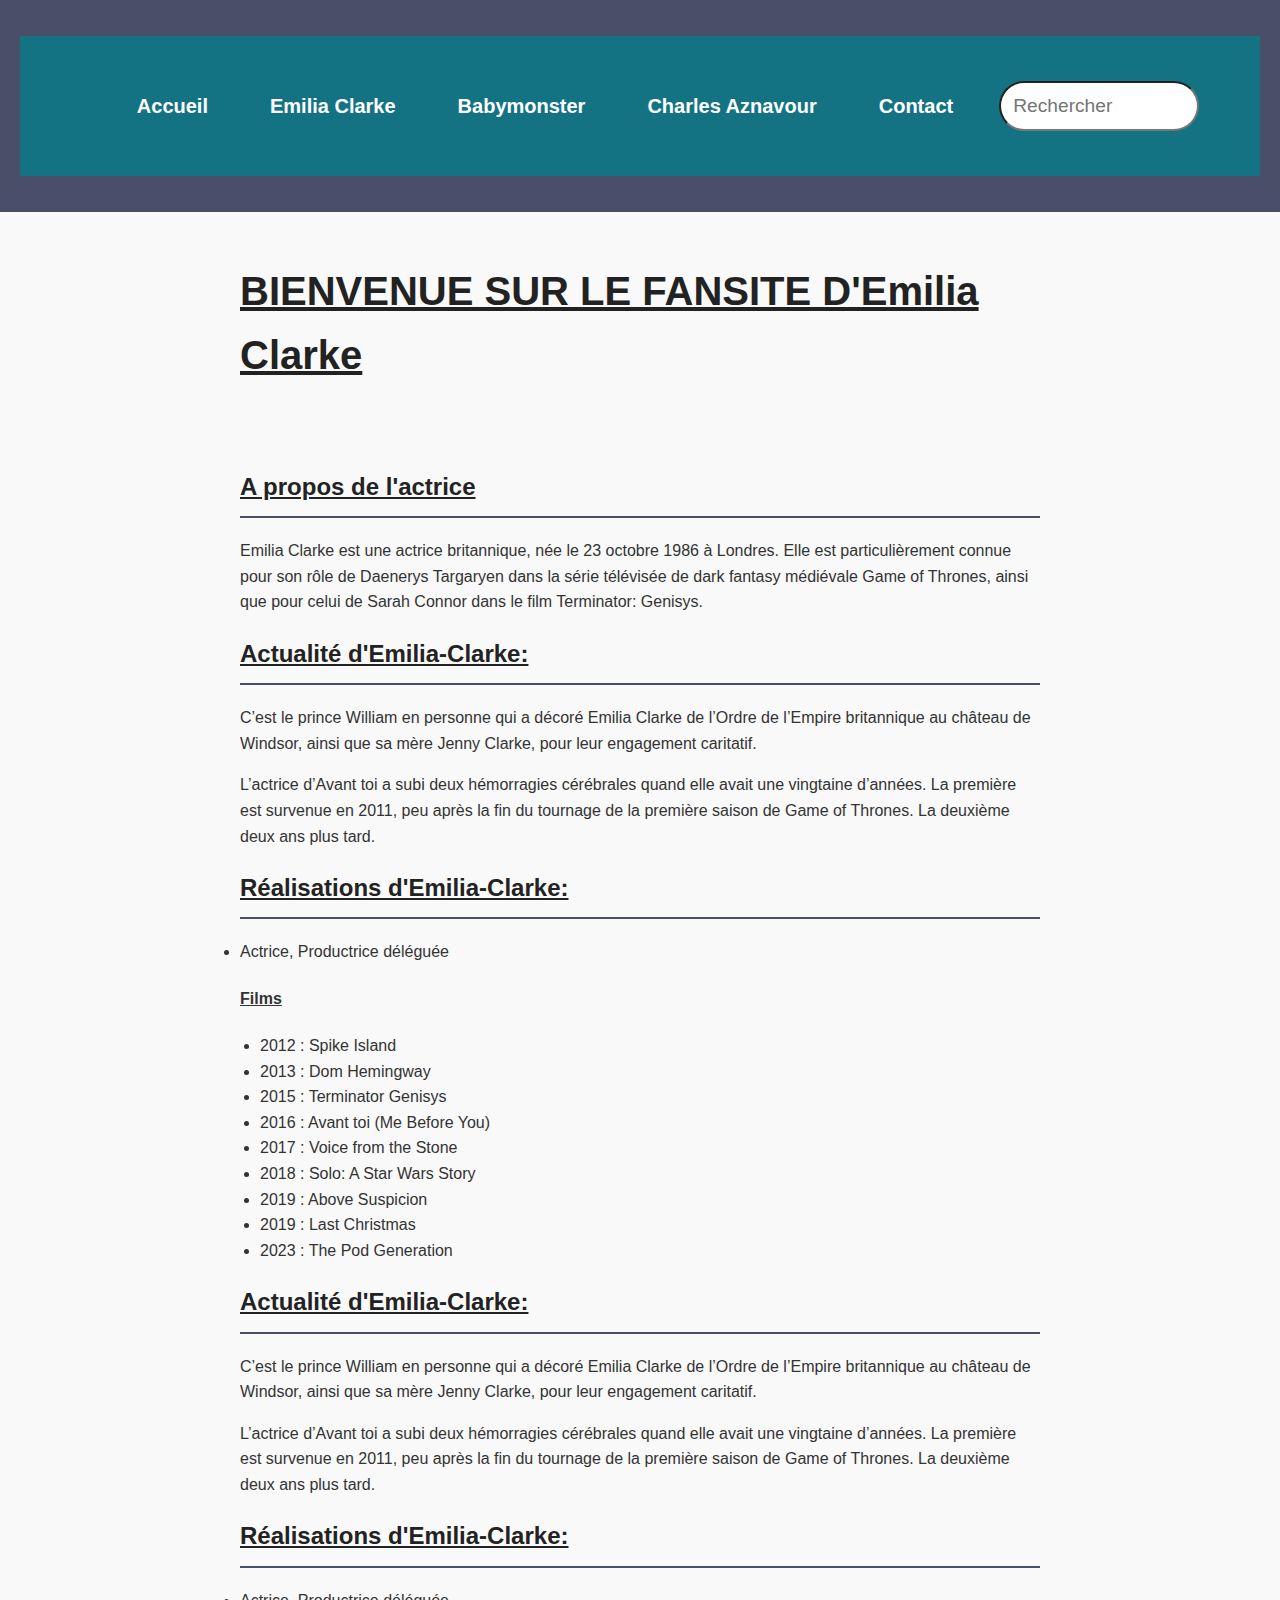
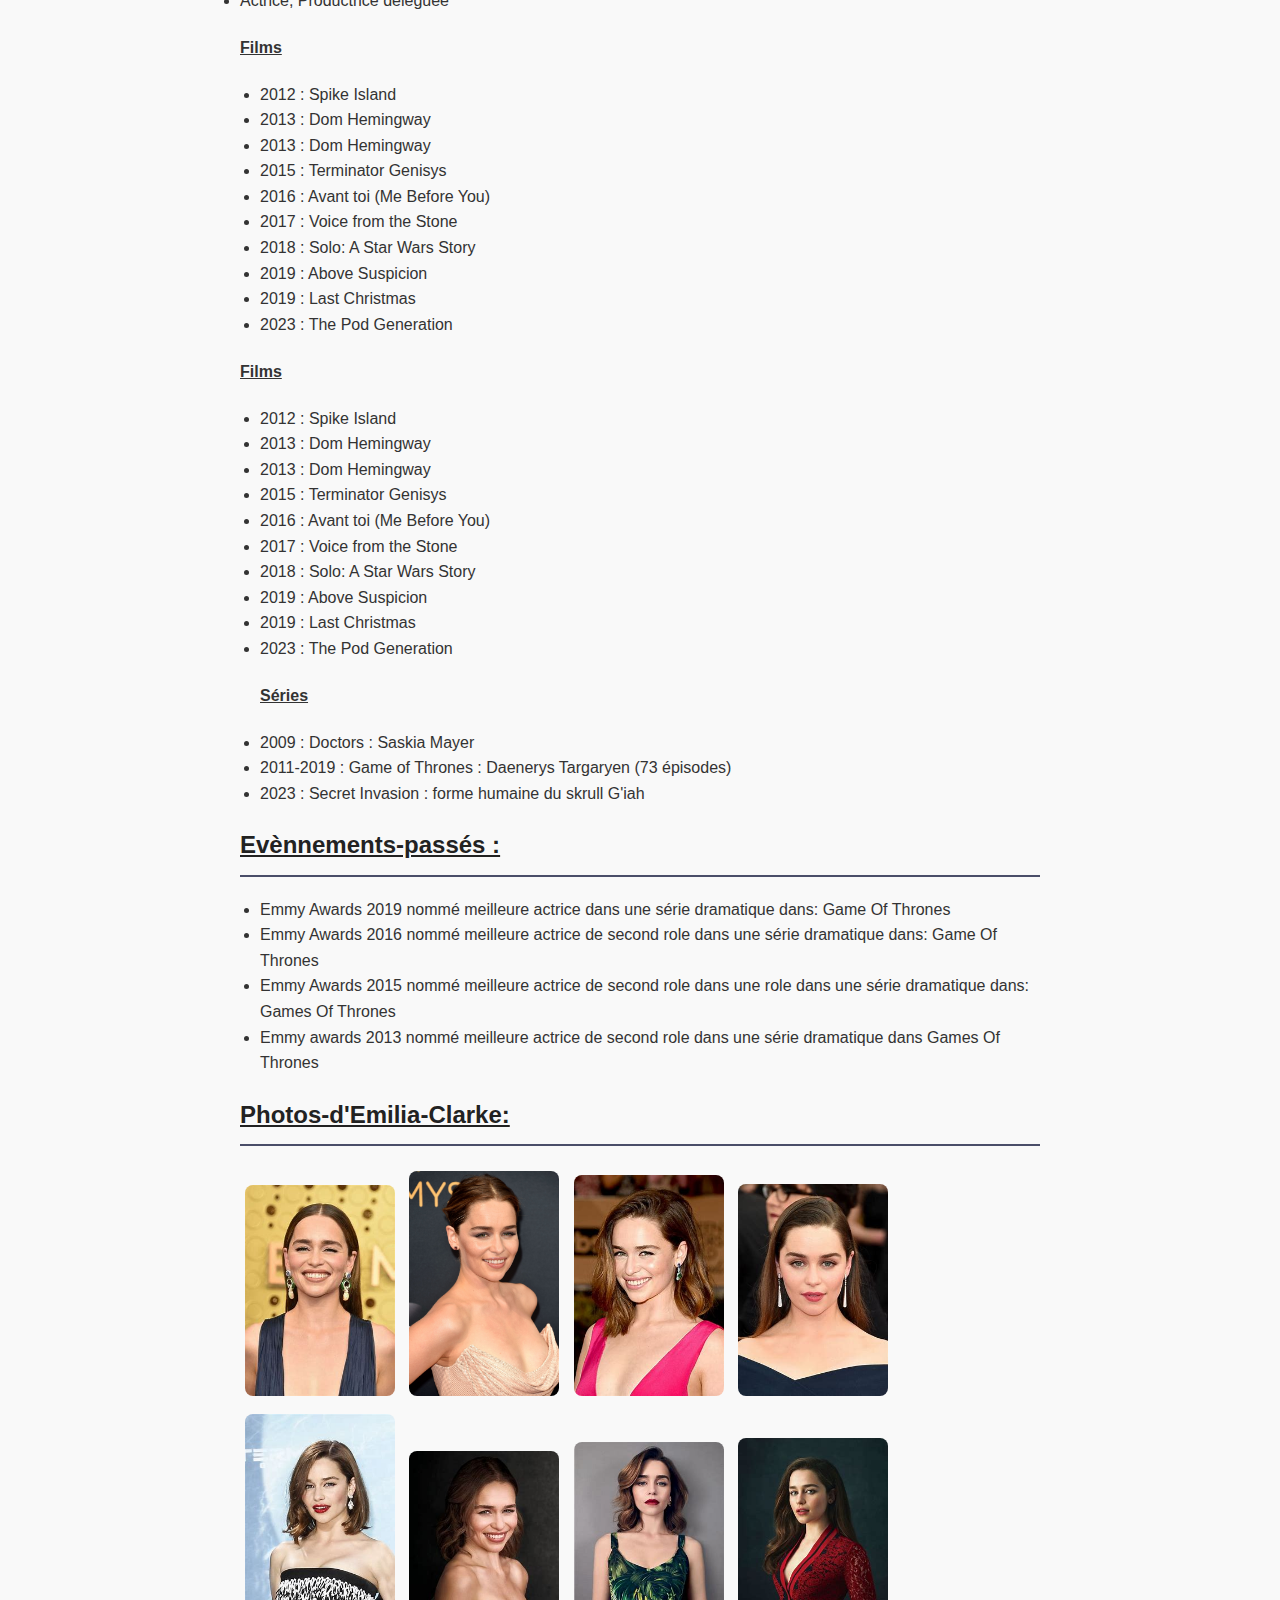
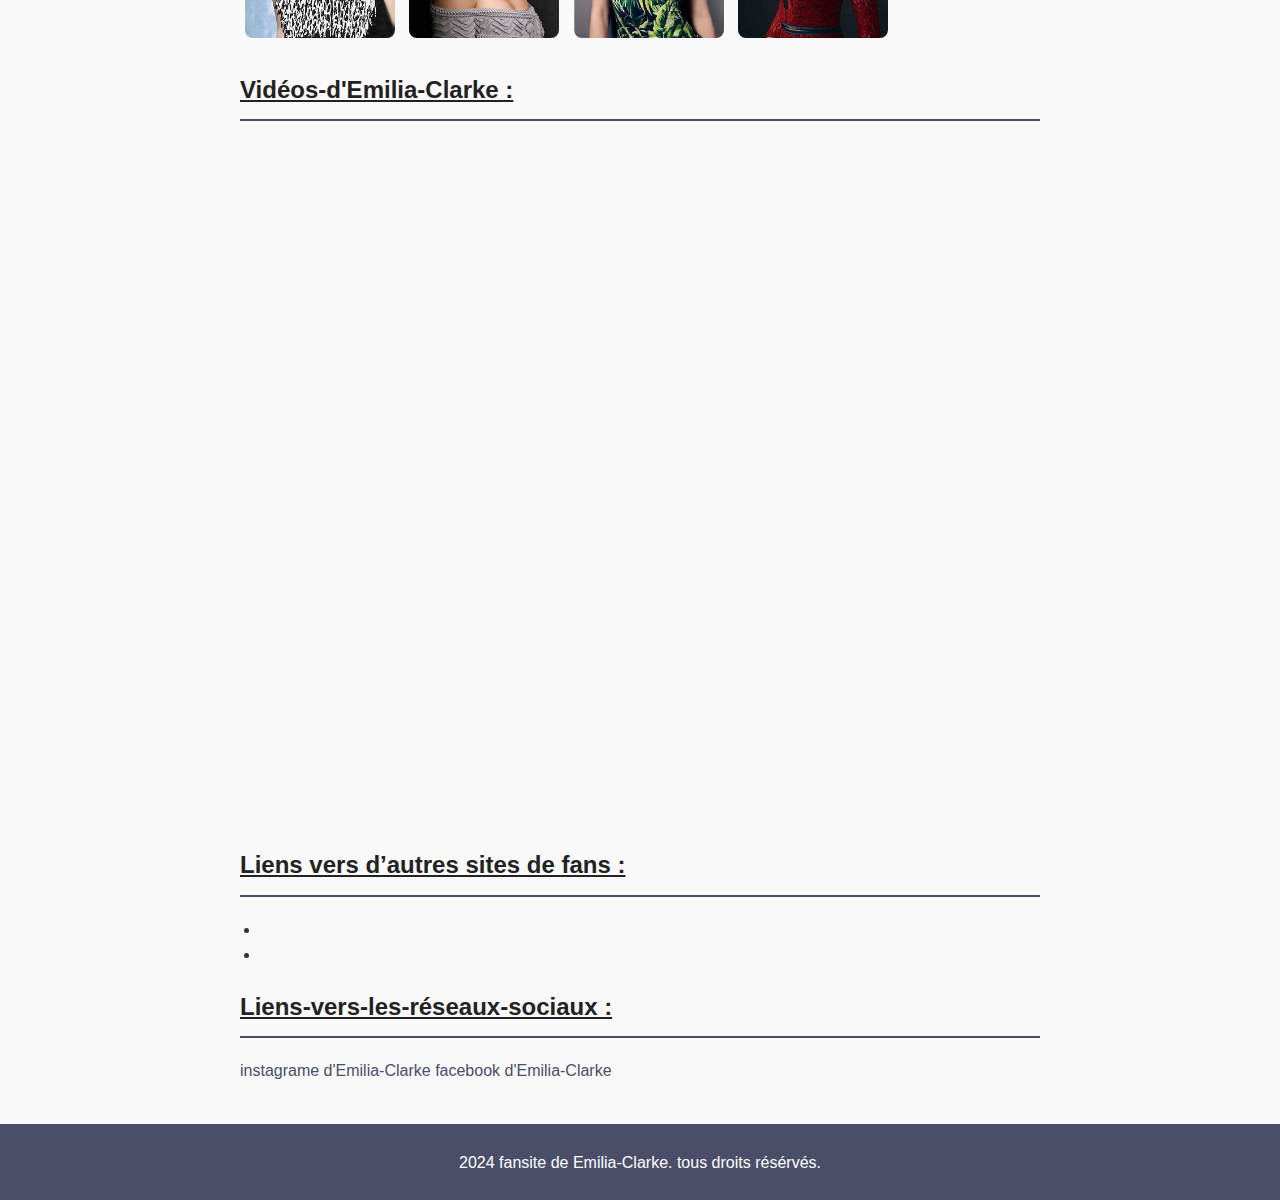
==== fansit2.html @ 1404f8d2 "envoi fichier" ====
<!DOCTYPE html>
<html lang="fr" >
<head>
    <meta charset="UTF-8">
    <meta name= " viewport" content=" width=device-width, initial-scale=1.0">
    <link rel="stylesheet" href="fansit2.css">
    <link rel="stylesheet" href="./fansit2.css">
  <title>célèbritées</title>
</head>
<body>
  <header>
  
      <!-- Menu de navigation du site -->
      <nav class="navbar">
        <div class="nav-links">
          <ul>
            <li>
              <a href="./index.html"><strong>Accueil</strong></a>
            </li>
            <li>
              <a href="./fansit2.html"><strong>Emilia Clarke</strong></a>
            </li>
            <li>
              <a href="./fansite3.html"><strong>Babymonster</strong></a>
            </li>
            <li>
              <a href="./fansite1.html"><strong>Charles Aznavour</strong></a>
            </li>
            <li>
              <a href="./contact.html"><strong>Contact</strong></a>
            </li>
            <li><input type="search" placeholder="Rechercher" /></li>
          </ul>
        </div>
        <img
          src="./img_fansite3/menubuger/menu-btn.png"
          alt="menu-hamburger"
          class="menu-hamburger"
        />
      </nav>
    </header>
  <main>
    <h1><Strong><u>BIENVENUE SUR LE FANSITE D'Emilia Clarke</u></Strong></h1><BR><BR>
    <h2><strong><u>A propos de l'actrice</u></strong></h2>
    <p>Emilia Clarke est une actrice britannique, née le 23 octobre 1986 à Londres. 
        Elle est particulièrement connue pour son rôle de Daenerys Targaryen dans la série télévisée de dark fantasy médiévale Game of Thrones, 
        ainsi que pour celui de Sarah Connor dans le film Terminator: Genisys.
    </p>
 
    
    <h2><strong><u>Actualité d'Emilia-Clarke:</u></strong></h2>
      <p> C’est le prince William en personne qui a décoré Emilia Clarke de l’Ordre de l’Empire britannique au château de Windsor, 
        ainsi que sa mère Jenny Clarke, pour leur engagement caritatif.           
     </P>
      
     <p> L’actrice d’Avant toi a subi deux hémorragies cérébrales quand elle avait une vingtaine d’années. 
        La première est survenue en 2011, peu après la fin du tournage de la première saison de Game of Thrones. 
        La deuxième deux ans plus tard.                
      </p>
       
      <h2><strong><u>Réalisations d'Emilia-Clarke:</u></strong></h2>
       
      <section class="succés">
    
         <li> Actrice, Productrice déléguée</li>
          
    
            <article class="histoire">
              
                <div class="longsmetrages">
                   <h4><u>Films</u></h4>
                   <ul>
                    <li>2012 : Spike Island  </li>
                    <li>2013 : Dom Hemingway </li>
                    <li>2015 : Terminator Genisys </li>
                    <li>2016 : Avant toi (Me Before You)</li>
                    <li>2017 : Voice from the Stone</li>
                    <li>2018 : Solo: A Star Wars Story</li>
                    <li>2019 : Above Suspicion</li>
                    <li>2019 : Last Christmas</li>
                    <li>2023 : The Pod Generation </li>
                    <var><var></var></var>
                   </ul>
                </div> 

      <h2>
        <strong><u>Actualité d'Emilia-Clarke:</u></strong>
      </h2>
      <p>
        C’est le prince William en personne qui a décoré Emilia Clarke de
        l’Ordre de l’Empire britannique au château de Windsor, ainsi que sa mère
        Jenny Clarke, pour leur engagement caritatif.
      </p>

      <p>
        L’actrice d’Avant toi a subi deux hémorragies cérébrales quand elle
        avait une vingtaine d’années. La première est survenue en 2011, peu
        après la fin du tournage de la première saison de Game of Thrones. La
        deuxième deux ans plus tard.
      </p>

      <h2>
        <strong><u>Réalisations d'Emilia-Clarke:</u></strong>
      </h2>

      <section class="succés">
    
         <li> Actrice, Productrice déléguée</li>
          
    
            <article class="histoire">
              
                <div class="longsmetrages">
                   <h4><u>Films</u></h4>
                   <ul>
                    <li>2012 : Spike Island  </li>
                    <li>2013 : Dom Hemingway </li>
                    <li>2013 : Dom Hemingway </li>
                    <li>2015 : Terminator Genisys </li>
                    <li>2016 : Avant toi (Me Before You)</li>
                    <li>2017 : Voice from the Stone</li>
                    <li>2018 : Solo: A Star Wars Story</li>
                    <li>2019 : Above Suspicion</li>
                    <li>2019 : Last Christmas</li>
                    <li>2023 : The Pod Generation </li>
                    <var><var></var></var>
                   </ul>
                </div> 

        <article class="histoire">
          <div class="longsmetrages">
            <h4><u>Films</u></h4>
            <ul>
              <li>2012 : Spike Island</li>
              <li>
                2013 : Dom Hemingway
                <a
                  src="https://www.musicme.com/Charles-Aznavour/titres/La-Boheme-t6650129.html"
                ></a>
              </li>

              <li>2013 : Dom Hemingway</li>
              <li>2015 : Terminator Genisys</li>
              <li>2016 : Avant toi (Me Before You)</li>
              <li>2017 : Voice from the Stone</li>
              <li>2018 : Solo: A Star Wars Story</li>
              <li>2019 : Above Suspicion</li>
              <li>2019 : Last Christmas</li>
              <li>2023 : The Pod Generation</li>
              <var><var></var></var>
            </ul>
          </div>

          <div class="séries">
            <ul>
              <h4><u>Séries</u></h4>
              <li>2009 : Doctors : Saskia Mayer</li>
              <li>
                2011-2019 : Game of Thrones : Daenerys Targaryen (73 épisodes)
              </li>
              <li>2023 : Secret Invasion : forme humaine du skrull G'iah</li>
            </ul>
          </div>
        </article>
      </section>
      <h2>
        <strong><u>Evènnements-passés :</u></strong>
      </h2>
      <ul>
        <li>
          Emmy Awards 2019 nommé meilleure actrice dans une série dramatique
          dans: Game Of Thrones
        </li>
        <li>
          Emmy Awards 2016 nommé meilleure actrice de second role dans une série
          dramatique dans: Game Of Thrones
        </li>
        <li>
          Emmy Awards 2015 nommé meilleure actrice de second role dans une role
          dans une série dramatique dans: Games Of Thrones
        </li>
        <li>
          Emmy awards 2013 nommé meilleure actrice de second role dans une série
          dramatique dans Games Of Thrones
        </li>
      </ul>

      <section class="media">
        <h2>
          <strong><u>Photos-d'Emilia-Clarke:</u></strong>
        </h2>
        <article class="Photos">
          <img src="images/EC-1.jpeg" alt="photo-d'emilia-clarke" />
          <img src="images/EC-2.jpg" alt="photo-d'emilia-clarke" />
          <img src="images/EC-3.jpeg" alt="photo-d'emilia-clarke" />
          <img src="images/EC-4.jpeg" alt="photo-d'emilia-clarke" />
          <img src="images/EC-5.jpeg" alt="photo-d'emilia-clarke" />
          <img src="images/EC-6.jpeg" alt="photo-d'emilia-clarke" />
          <img src="images/EC-8.jpeg" alt="photo-d'emilia-clarke" />
          <img src="images/EC-7.jpeg" alt="photo-d'emilia-clarke" />
        </article>
        <h2>
          <strong><u>Vidéos-d'Emilia-Clarke :</u></strong>
        </h2>
        <iframe
          width="560"
          height="315"
          src="https://www.youtube.com/embed/qtqjI35dV9k?si=ORjMt_bI5Kq-3K2m"
          title="YouTube video player"
          frameborder="0"
          allow="accelerometer; autoplay; clipboard-write; encrypted-media; gyroscope; picture-in-picture; web-share"
          referrerpolicy="strict-origin-when-cross-origin"
          allowfullscreen
        ></iframe>

        <iframe
          width="560"
          height="315"
          src="https://www.youtube.com/embed/8HPnrwjL_vA?si=6c6RQtwo97tIX1F7"
          title="YouTube video player"
          frameborder="0"
          allow="accelerometer; autoplay; clipboard-write; encrypted-media; gyroscope; picture-in-picture; web-share"
          referrerpolicy="strict-origin-when-cross-origin"
          allowfullscreen
        ></iframe>
      </section>
      <section class="liens-sites">
        <h2>
          <strong><u>Liens vers d’autres sites de fans :</u></strong>
        </h2>
        <ul>
          <li><a href="https://emilia-clarke.com/gallery/"> </a></li>
          <li><a href="https://emilia-clarke.org/photos/"> </a></li>
        </ul>
      </section>
      <h2>
        <strong><u>Liens-vers-les-réseaux-sociaux :</u></strong>
      </h2>
      <section class="réseaux">
        <a href="https://www.instagram.com/emilia_clarke/"
          >instagrame d'Emilia-Clarke</a
        >
        <a href="https://www.facebook.com/emiliaclarke/"
          >facebook d'Emilia-Clarke</a
        >
      </section>
    </main>
    <footer>
      <p>2024 fansite de Emilia-Clarke. tous droits résérvés.</p>
    </footer>
    <script>
      const menuHamburger = document.querySelector(".menu-hamburger");
      const navLinks = document.querySelector(".nav-links");

      menuHamburger.addEventListener("click", () => {
        navLinks.classList.toggle("mobile-menu");
      });
    </script>
</body>

</html>
---- fansit2.css ----
/* Style global */
body {
  font-family: Arial, sans-serif;
  background-color: #f9f9f9;
  color: #333;
  line-height: 1.6;
  /* Style global */

  font-family: Arial, sans-serif;
  background-color: #f9f9f9;
  color: #333;
  line-height: 1.6;
  margin: 0;
  padding: 0;
}
/* ************Menuburger et Navbar******************* */

/* En-tête */
header {
  background: #4a4e69;
  color: white;
  padding: 1rem 0;
  text-align: center;
}
.navbar {
  margin: 20px;
  background-color: #0f7686eb;
  padding: 10px 0;
}
.nav-links a {
  color: black;
}
.navbar .menu-hamburger {
  display: flex;
  position: absolute;
  top: 35px;
  right: 35px;
  width: 35px;
  display: none;
}
.nav-links a {
  color: black;
}

.navbar ul {
  display: flex;
  justify-content: center;
  align-items: center;
  font-size: 20px;
  list-style-type: none;
}
.navbar li {
  margin: 15px 15px; /*espace les li*/
}
.navbar a {
  color: white;
  font-weight: bold; /*en gras*/
  padding: 8px 16px;
}

input[type="search"] {
  width: 200px; /*ajuste de la largeur à l'input*/
  padding: 12px; /*Ajuste la hauteur*/
  font-size: 1.2rem; /*augmente la taille du texte*/
  border-radius: 30px; /*arrondit les bordures de l'input*/
  outline: none; /*enllève le contour bleu par défaut*/
}

/* Styles pour le champ de recherche */
.menu input[type="search"] {
  padding: 5px;
  border-radius: 5px;
  border: none; /* Suppression de la bordure */
}
/* Contenu principal */
main {
  padding: 20px;
  max-width: 800px;
  margin: auto;
}

h1,
h2 {
  color: #222;
}

h1 {
  font-size: 2.5em;
  margin-bottom: 10px;
}

h2 {
  border-bottom: 2px solid #4a4e69;
  padding-bottom: 10px;
}

/* Paragraphes */
p {
  margin-bottom: 15px;
}

/* Sections */
.succés {
  margin-bottom: 20px;
}

.succés ul {
  list-style-type: disc;
  padding-left: 20px;
}

.media {
  margin-top: 20px;
}

.media img {
  width: 100%;
  max-width: 150px;
  margin: 5px;
  border-radius: 8px;
}

.media iframe {
  margin: 10px;
  border: none;
}

/* Liens */
a {
  color: #4a4e69;
  text-decoration: none;
}

a:hover {
  text-decoration: underline;
}

/* Pied de page */
footer {
  text-align: center;
  background: #4a4e69;
  color: white;
  padding: 10px 0;
}

/* ***************MEDIA QUERIES********************** */
@media screen and (max-width: 768px) {
  .navbar {
    padding: 0;
    
  }
  .navbar .menu-hamburger {
    display: block;
  }
  .nav-links {
    /* display: none; cacher le menu par défaut */
    display: flex;
    justify-content: center;
    align-items: center;
    position: absolute;
    top: 0;
    left: 0;
    background-color: rgba(255, 255, 255, 0.20);
    backdrop-filter: blur(7px);
    width: 100%;
    height: 100vh;
    margin-left: -100%;
    transition: all 0.5s ease;



  }
  .nav-links a {
    color: black;
  }
  
  .navbar .menu-hamburger {
    display: block;
  }
  .mobile-menu {
    margin-left: 0;
  }
 
  .nav-links ul {
    flex-direction: column;
    justify-content: center;
    align-items: center;
  }
  .nav-links ul li {
    margin: 25px 0;
    font-size: 1.2rem;
  }
}
---- fansit2.css ----
/* Style global */
body {
  font-family: Arial, sans-serif;
  background-color: #f9f9f9;
  color: #333;
  line-height: 1.6;
  /* Style global */

  font-family: Arial, sans-serif;
  background-color: #f9f9f9;
  color: #333;
  line-height: 1.6;
  margin: 0;
  padding: 0;
}
/* ************Menuburger et Navbar******************* */

/* En-tête */
header {
  background: #4a4e69;
  color: white;
  padding: 1rem 0;
  text-align: center;
}
.navbar {
  margin: 20px;
  background-color: #0f7686eb;
  padding: 10px 0;
}
.nav-links a {
  color: black;
}
.navbar .menu-hamburger {
  display: flex;
  position: absolute;
  top: 35px;
  right: 35px;
  width: 35px;
  display: none;
}
.nav-links a {
  color: black;
}

.navbar ul {
  display: flex;
  justify-content: center;
  align-items: center;
  font-size: 20px;
  list-style-type: none;
}
.navbar li {
  margin: 15px 15px; /*espace les li*/
}
.navbar a {
  color: white;
  font-weight: bold; /*en gras*/
  padding: 8px 16px;
}

input[type="search"] {
  width: 200px; /*ajuste de la largeur à l'input*/
  padding: 12px; /*Ajuste la hauteur*/
  font-size: 1.2rem; /*augmente la taille du texte*/
  border-radius: 30px; /*arrondit les bordures de l'input*/
  outline: none; /*enllève le contour bleu par défaut*/
}

/* Styles pour le champ de recherche */
.menu input[type="search"] {
  padding: 5px;
  border-radius: 5px;
  border: none; /* Suppression de la bordure */
}
/* Contenu principal */
main {
  padding: 20px;
  max-width: 800px;
  margin: auto;
}

h1,
h2 {
  color: #222;
}

h1 {
  font-size: 2.5em;
  margin-bottom: 10px;
}

h2 {
  border-bottom: 2px solid #4a4e69;
  padding-bottom: 10px;
}

/* Paragraphes */
p {
  margin-bottom: 15px;
}

/* Sections */
.succés {
  margin-bottom: 20px;
}

.succés ul {
  list-style-type: disc;
  padding-left: 20px;
}

.media {
  margin-top: 20px;
}

.media img {
  width: 100%;
  max-width: 150px;
  margin: 5px;
  border-radius: 8px;
}

.media iframe {
  margin: 10px;
  border: none;
}

/* Liens */
a {
  color: #4a4e69;
  text-decoration: none;
}

a:hover {
  text-decoration: underline;
}

/* Pied de page */
footer {
  text-align: center;
  background: #4a4e69;
  color: white;
  padding: 10px 0;
}

/* ***************MEDIA QUERIES********************** */
@media screen and (max-width: 768px) {
  .navbar {
    padding: 0;
    
  }
  .navbar .menu-hamburger {
    display: block;
  }
  .nav-links {
    /* display: none; cacher le menu par défaut */
    display: flex;
    justify-content: center;
    align-items: center;
    position: absolute;
    top: 0;
    left: 0;
    background-color: rgba(255, 255, 255, 0.20);
    backdrop-filter: blur(7px);
    width: 100%;
    height: 100vh;
    margin-left: -100%;
    transition: all 0.5s ease;



  }
  .nav-links a {
    color: black;
  }
  
  .navbar .menu-hamburger {
    display: block;
  }
  .mobile-menu {
    margin-left: 0;
  }
 
  .nav-links ul {
    flex-direction: column;
    justify-content: center;
    align-items: center;
  }
  .nav-links ul li {
    margin: 25px 0;
    font-size: 1.2rem;
  }
}
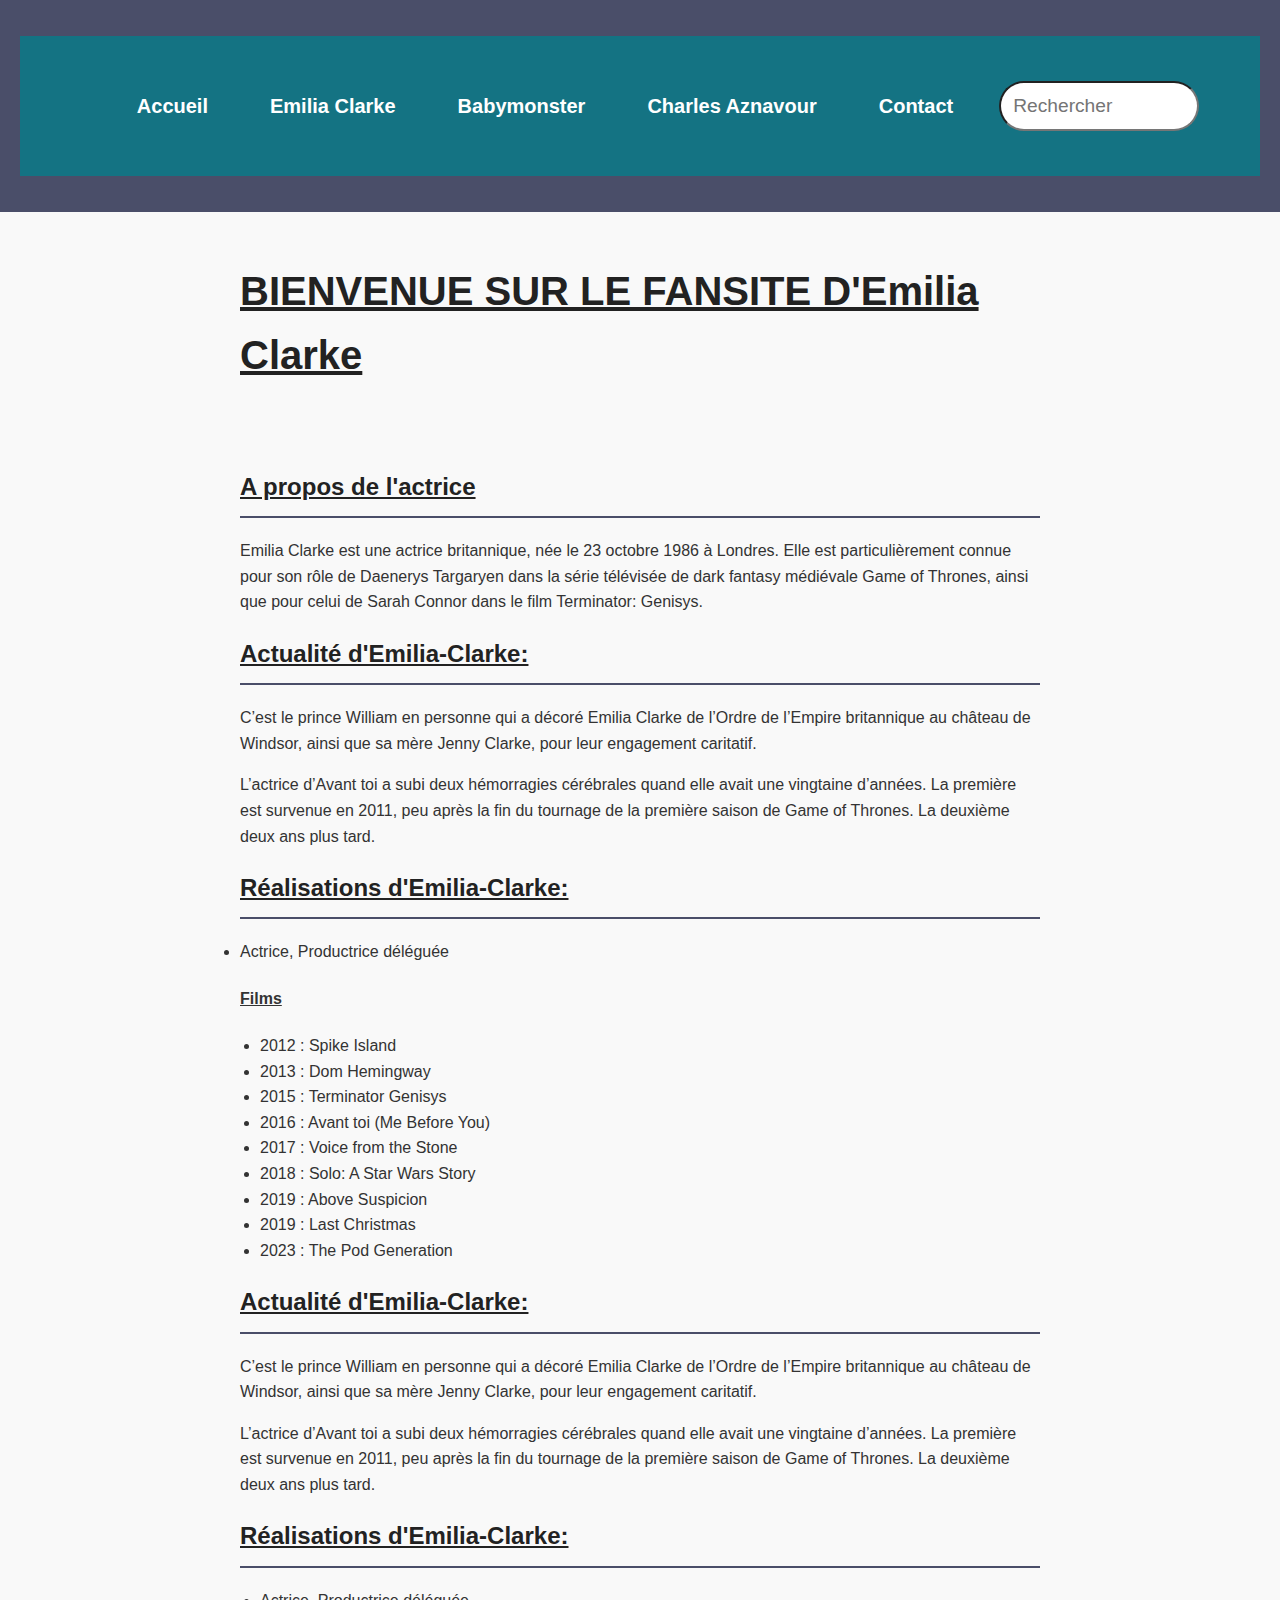
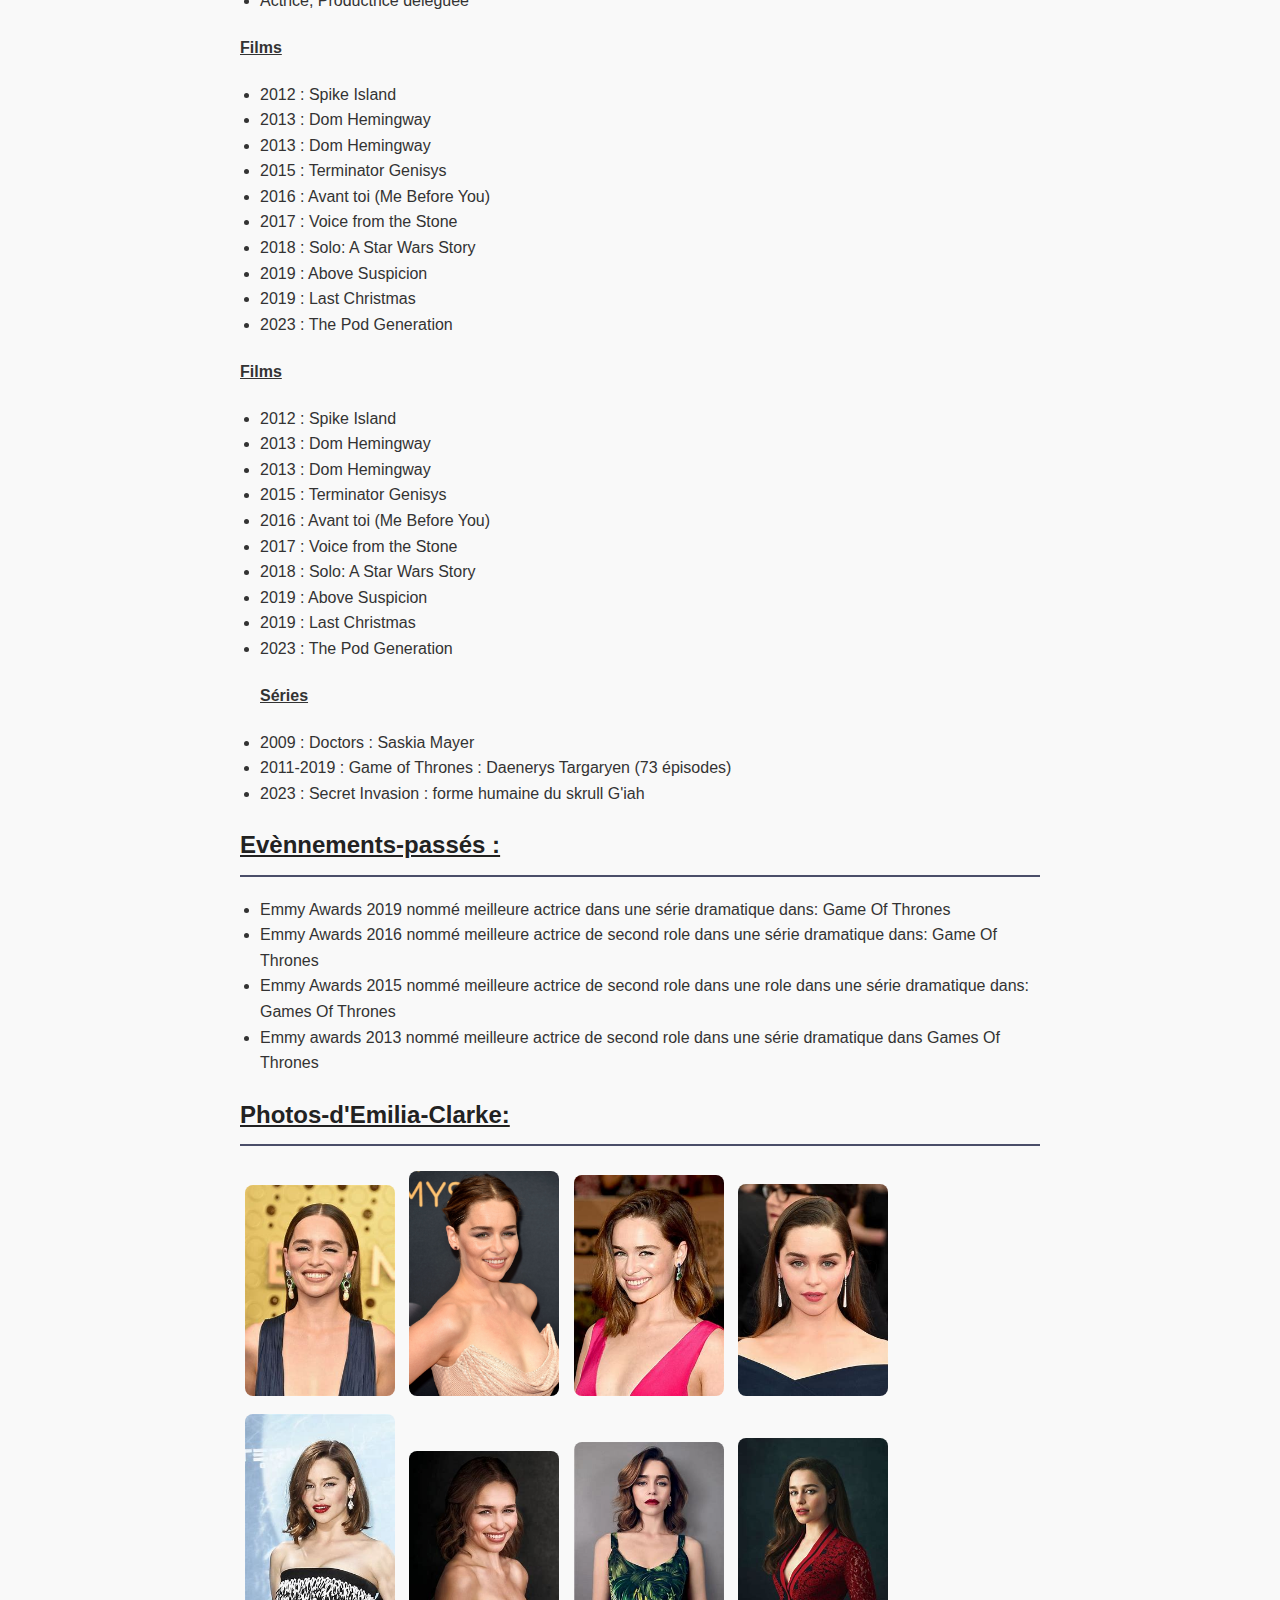
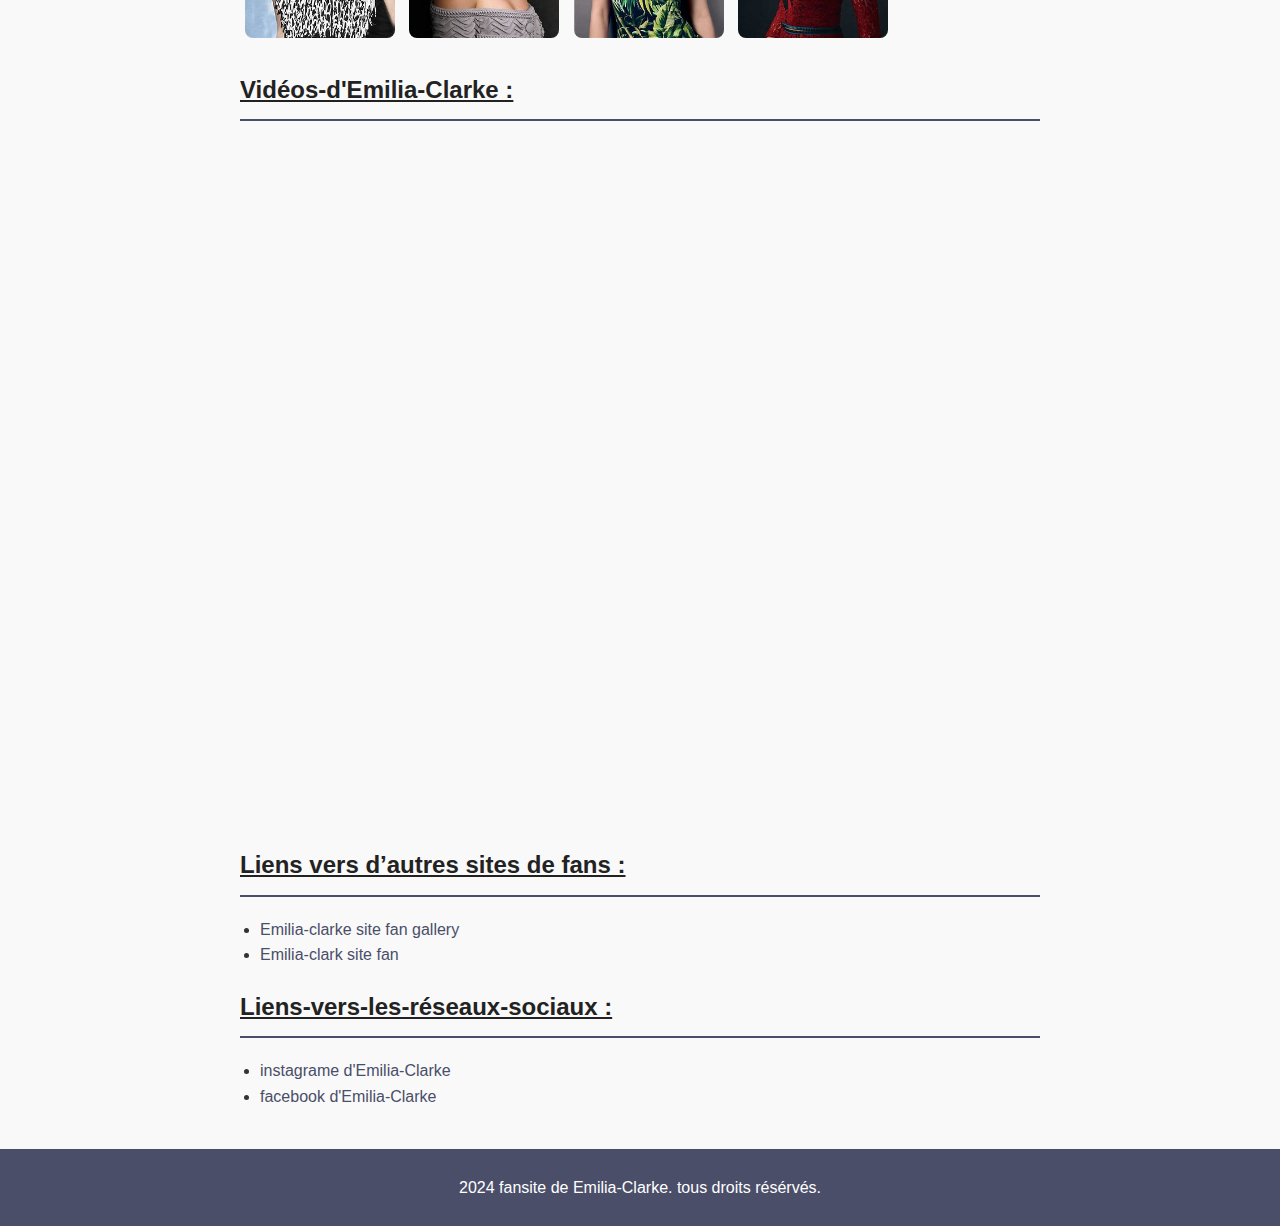
==== commit e64f8184: "modife2" ====
--- a/fansit2.html
+++ b/fansit2.html
@@ -105,9 +105,9 @@
       </h2>
 
       <section class="succés">
-    
+        <ul>
          <li> Actrice, Productrice déléguée</li>
-          
+        </ul>  
     
             <article class="histoire">
               
@@ -230,20 +230,22 @@
           <strong><u>Liens vers d’autres sites de fans :</u></strong>
         </h2>
         <ul>
-          <li><a href="https://emilia-clarke.com/gallery/"> </a></li>
-          <li><a href="https://emilia-clarke.org/photos/"> </a></li>
+          <li><a title="sitefan" href="https://emilia-clarke.com/gallery/index.php000">Emilia-clarke site fan gallery </a></li>
+          <li><a title="sitefan"  href="https://emilia-clarke.org/">Emilia-clark site fan </a></li>
         </ul>
       </section>
       <h2>
         <strong><u>Liens-vers-les-réseaux-sociaux :</u></strong>
       </h2>
       <section class="réseaux">
-        <a href="https://www.instagram.com/emilia_clarke/"
+        <ul>
+        <li><a title="" href="https://www.instagram.com/emilia_clarke/"
           >instagrame d'Emilia-Clarke</a
-        >
-        <a href="https://www.facebook.com/emiliaclarke/"
+        ></li>
+        <li><a href="https://www.facebook.com/emiliaclarke/"
           >facebook d'Emilia-Clarke</a
-        >
+        ></li>
+        </ul>
       </section>
     </main>
     <footer>
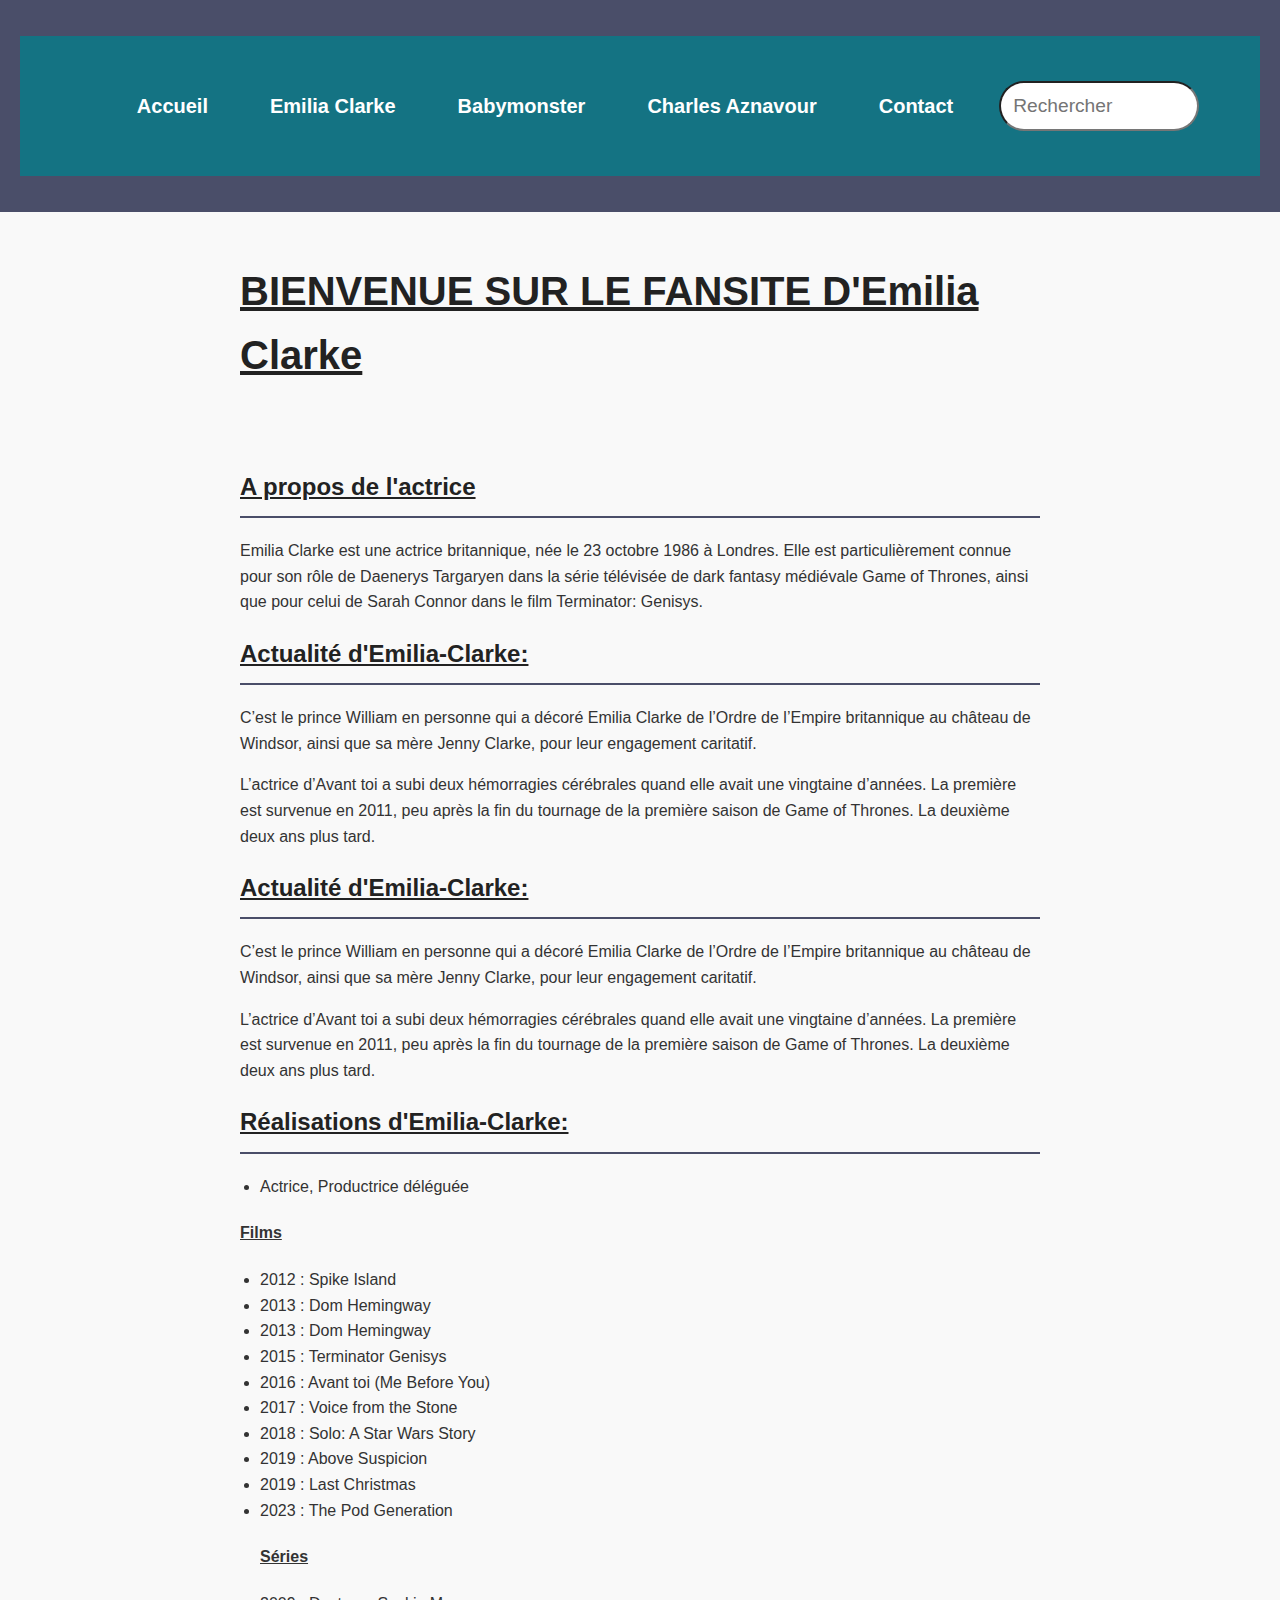
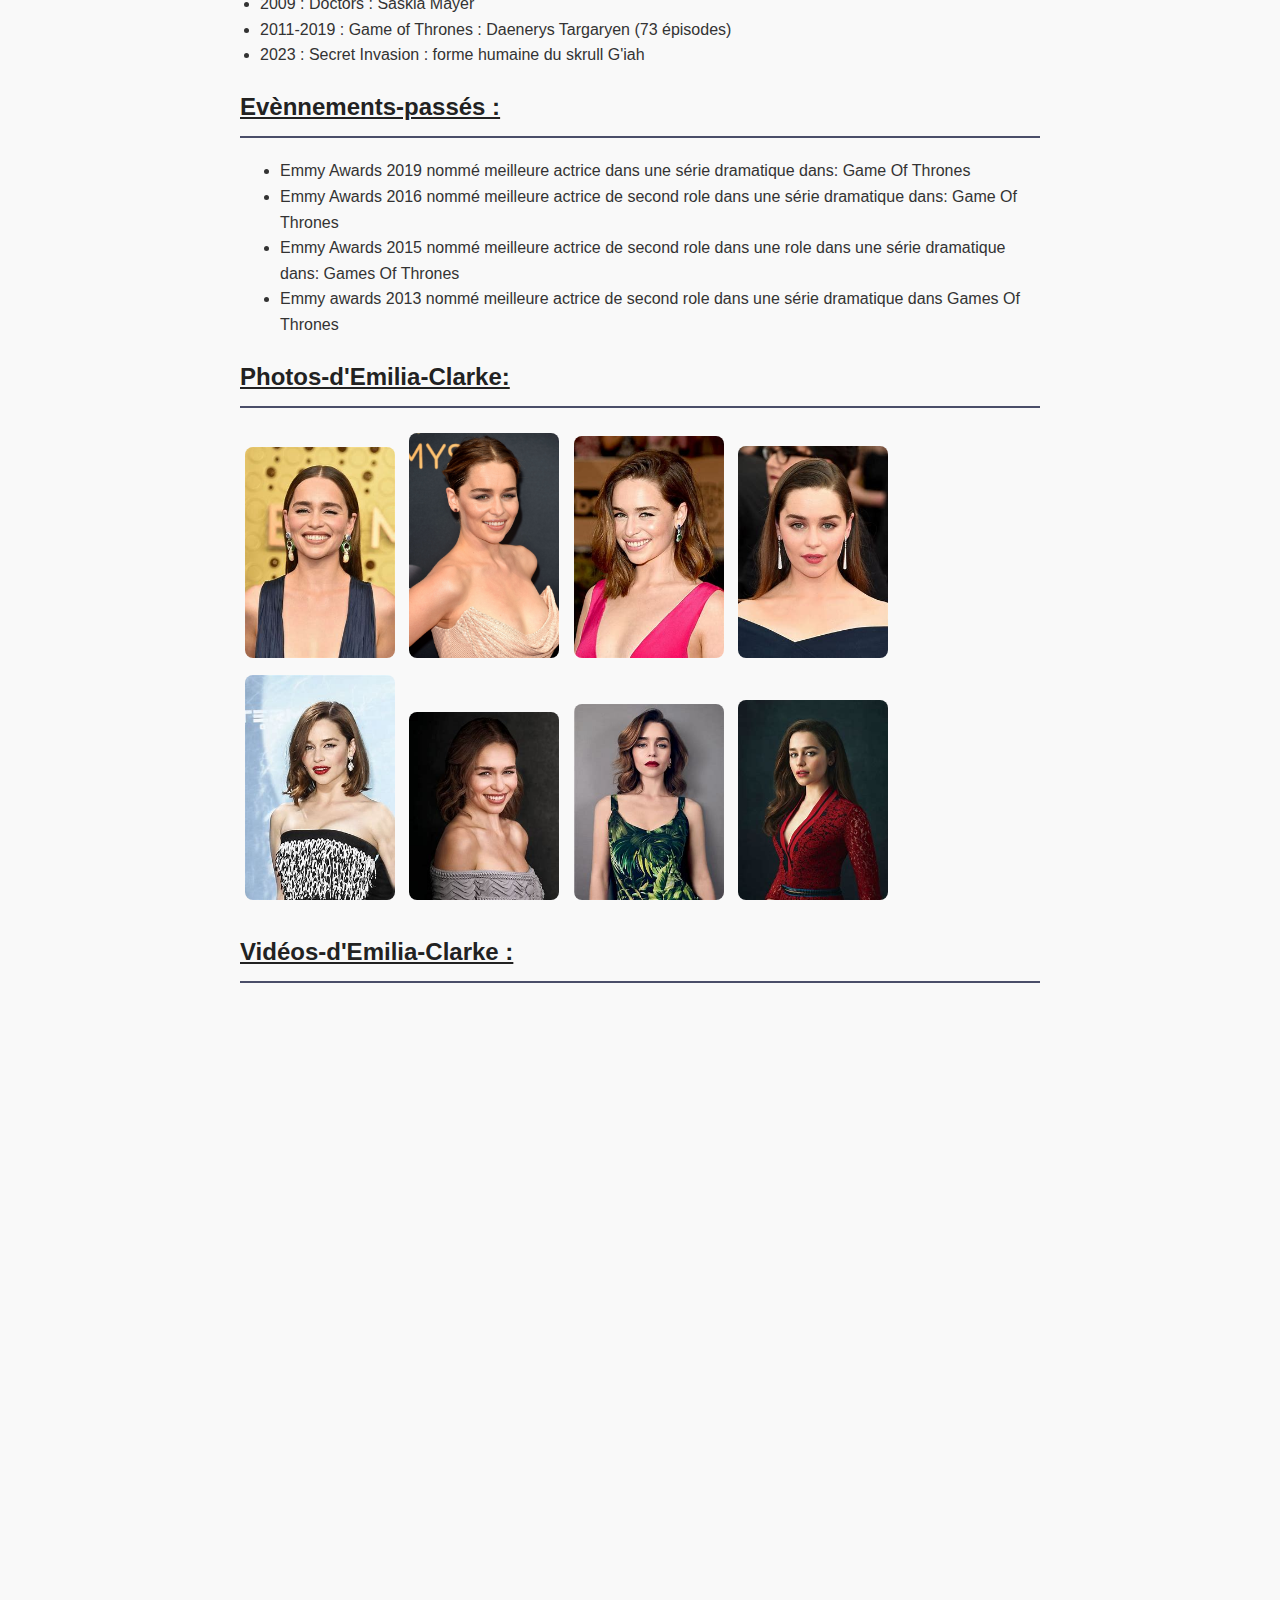
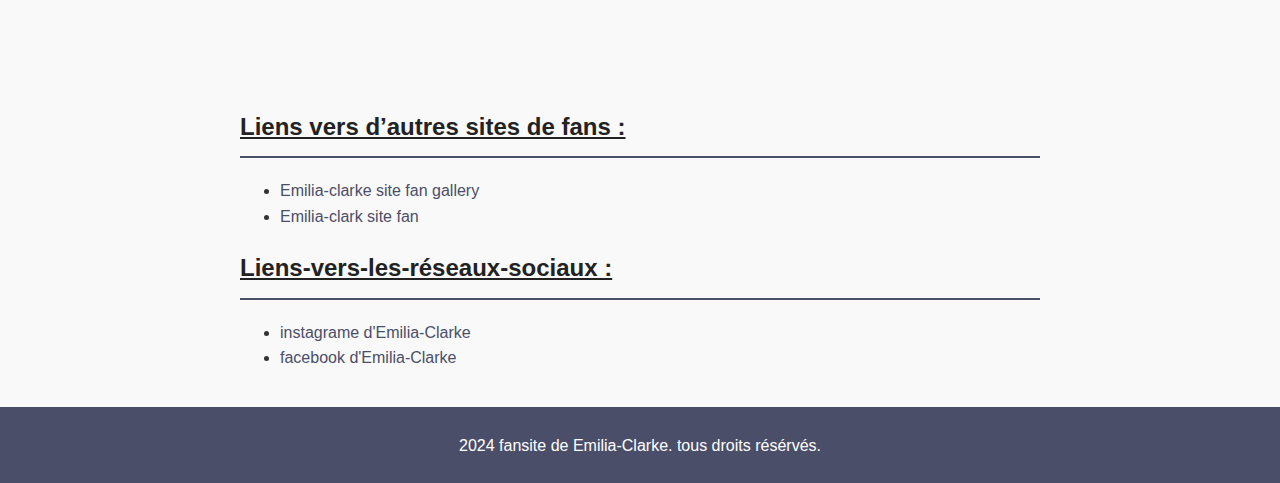
==== commit 282f08b7: "modif" ====
--- a/fansit2.html
+++ b/fansit2.html
@@ -59,30 +59,7 @@
         La deuxième deux ans plus tard.                
       </p>
        
-      <h2><strong><u>Réalisations d'Emilia-Clarke:</u></strong></h2>
-       
-      <section class="succés">
-    
-         <li> Actrice, Productrice déléguée</li>
-          
-    
-            <article class="histoire">
-              
-                <div class="longsmetrages">
-                   <h4><u>Films</u></h4>
-                   <ul>
-                    <li>2012 : Spike Island  </li>
-                    <li>2013 : Dom Hemingway </li>
-                    <li>2015 : Terminator Genisys </li>
-                    <li>2016 : Avant toi (Me Before You)</li>
-                    <li>2017 : Voice from the Stone</li>
-                    <li>2018 : Solo: A Star Wars Story</li>
-                    <li>2019 : Above Suspicion</li>
-                    <li>2019 : Last Christmas</li>
-                    <li>2023 : The Pod Generation </li>
-                    <var><var></var></var>
-                   </ul>
-                </div> 
+      
 
       <h2>
         <strong><u>Actualité d'Emilia-Clarke:</u></strong>
@@ -128,29 +105,7 @@
                    </ul>
                 </div> 
 
-        <article class="histoire">
-          <div class="longsmetrages">
-            <h4><u>Films</u></h4>
-            <ul>
-              <li>2012 : Spike Island</li>
-              <li>
-                2013 : Dom Hemingway
-                <a
-                  src="https://www.musicme.com/Charles-Aznavour/titres/La-Boheme-t6650129.html"
-                ></a>
-              </li>
-
-              <li>2013 : Dom Hemingway</li>
-              <li>2015 : Terminator Genisys</li>
-              <li>2016 : Avant toi (Me Before You)</li>
-              <li>2017 : Voice from the Stone</li>
-              <li>2018 : Solo: A Star Wars Story</li>
-              <li>2019 : Above Suspicion</li>
-              <li>2019 : Last Christmas</li>
-              <li>2023 : The Pod Generation</li>
-              <var><var></var></var>
-            </ul>
-          </div>
+        
 
           <div class="séries">
             <ul>
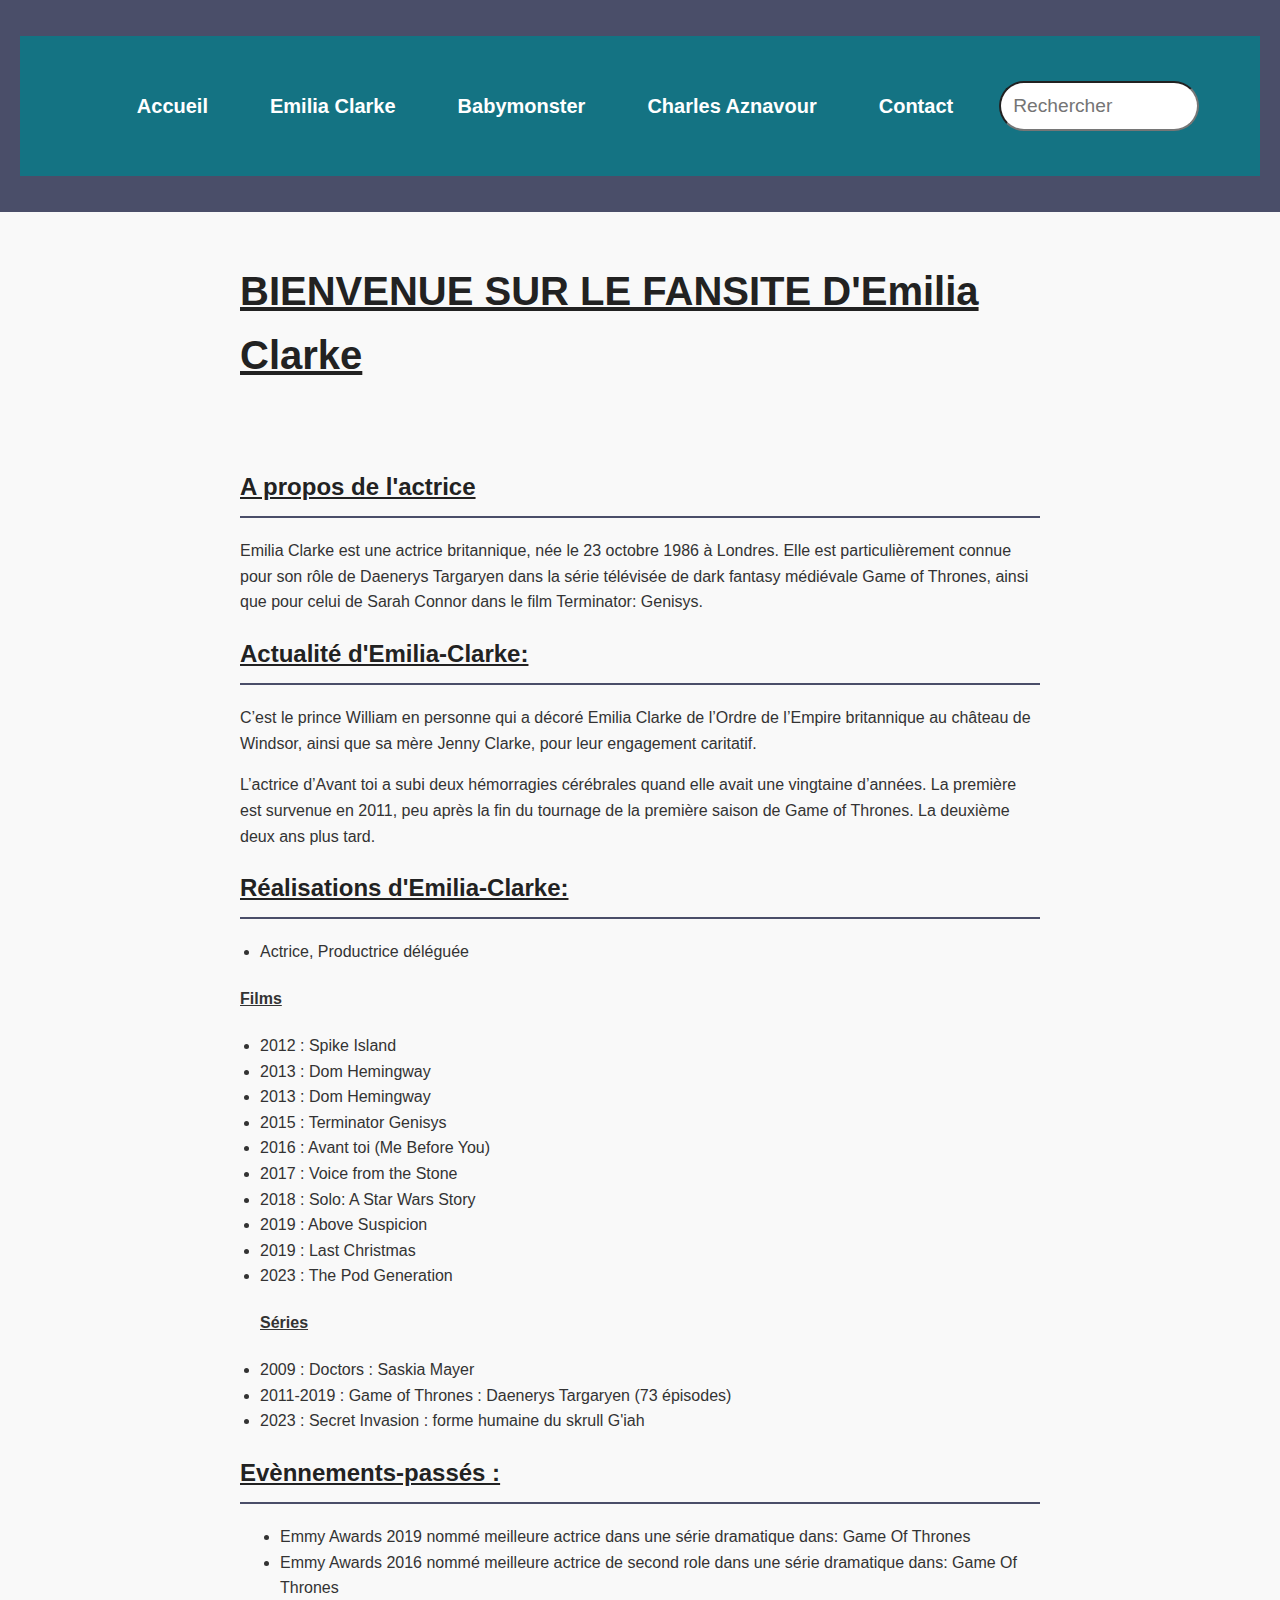
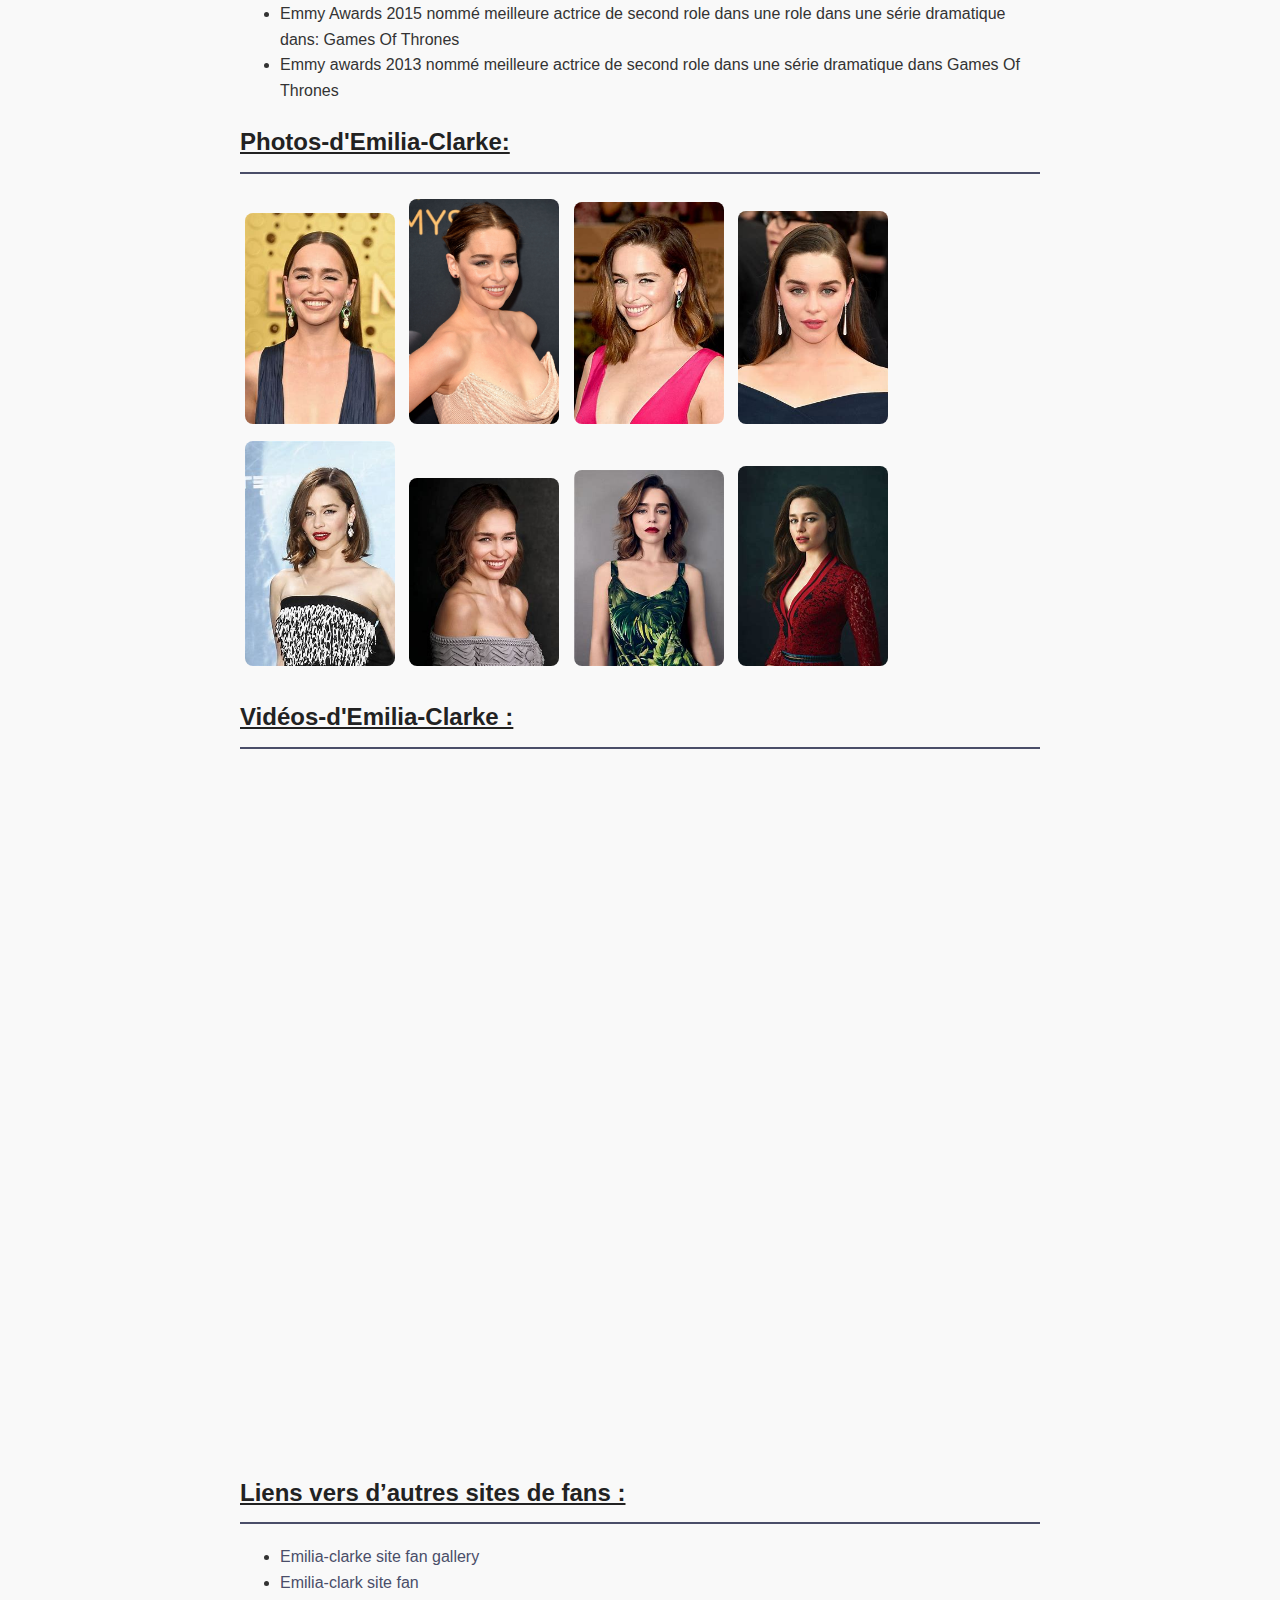
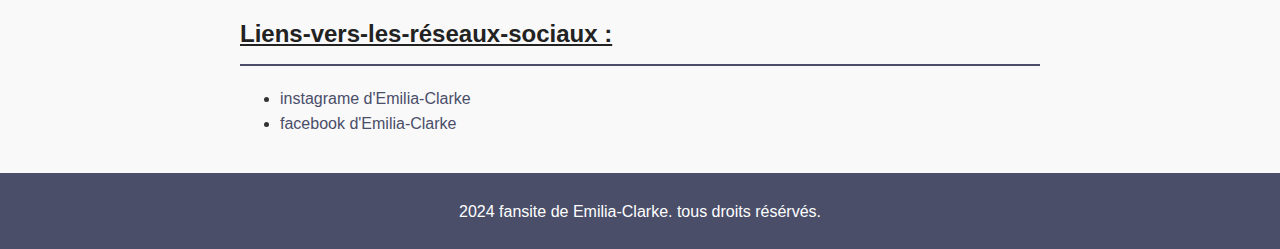
==== commit 1a9c506e: "modife" ====
--- a/fansit2.html
+++ b/fansit2.html
@@ -61,21 +61,7 @@
        
       
 
-      <h2>
-        <strong><u>Actualité d'Emilia-Clarke:</u></strong>
-      </h2>
-      <p>
-        C’est le prince William en personne qui a décoré Emilia Clarke de
-        l’Ordre de l’Empire britannique au château de Windsor, ainsi que sa mère
-        Jenny Clarke, pour leur engagement caritatif.
-      </p>
-
-      <p>
-        L’actrice d’Avant toi a subi deux hémorragies cérébrales quand elle
-        avait une vingtaine d’années. La première est survenue en 2011, peu
-        après la fin du tournage de la première saison de Game of Thrones. La
-        deuxième deux ans plus tard.
-      </p>
+      
 
       <h2>
         <strong><u>Réalisations d'Emilia-Clarke:</u></strong>
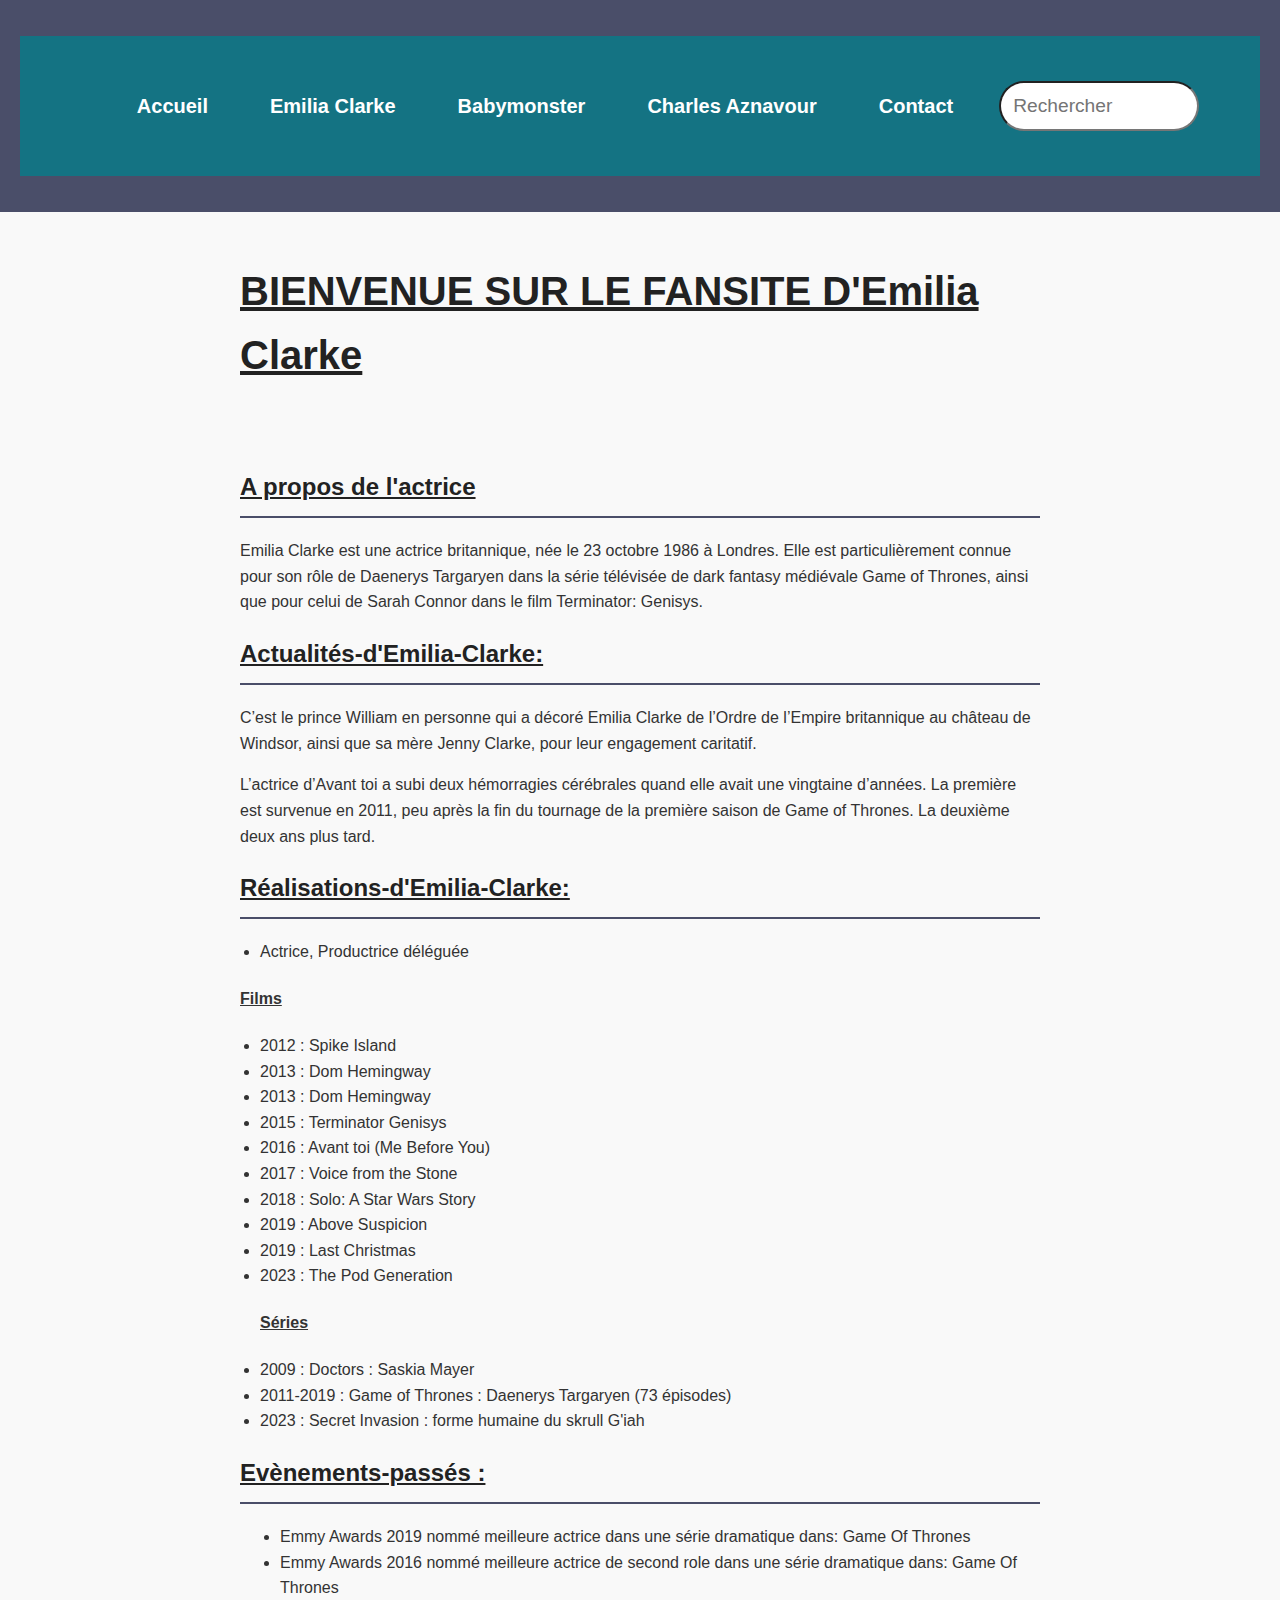
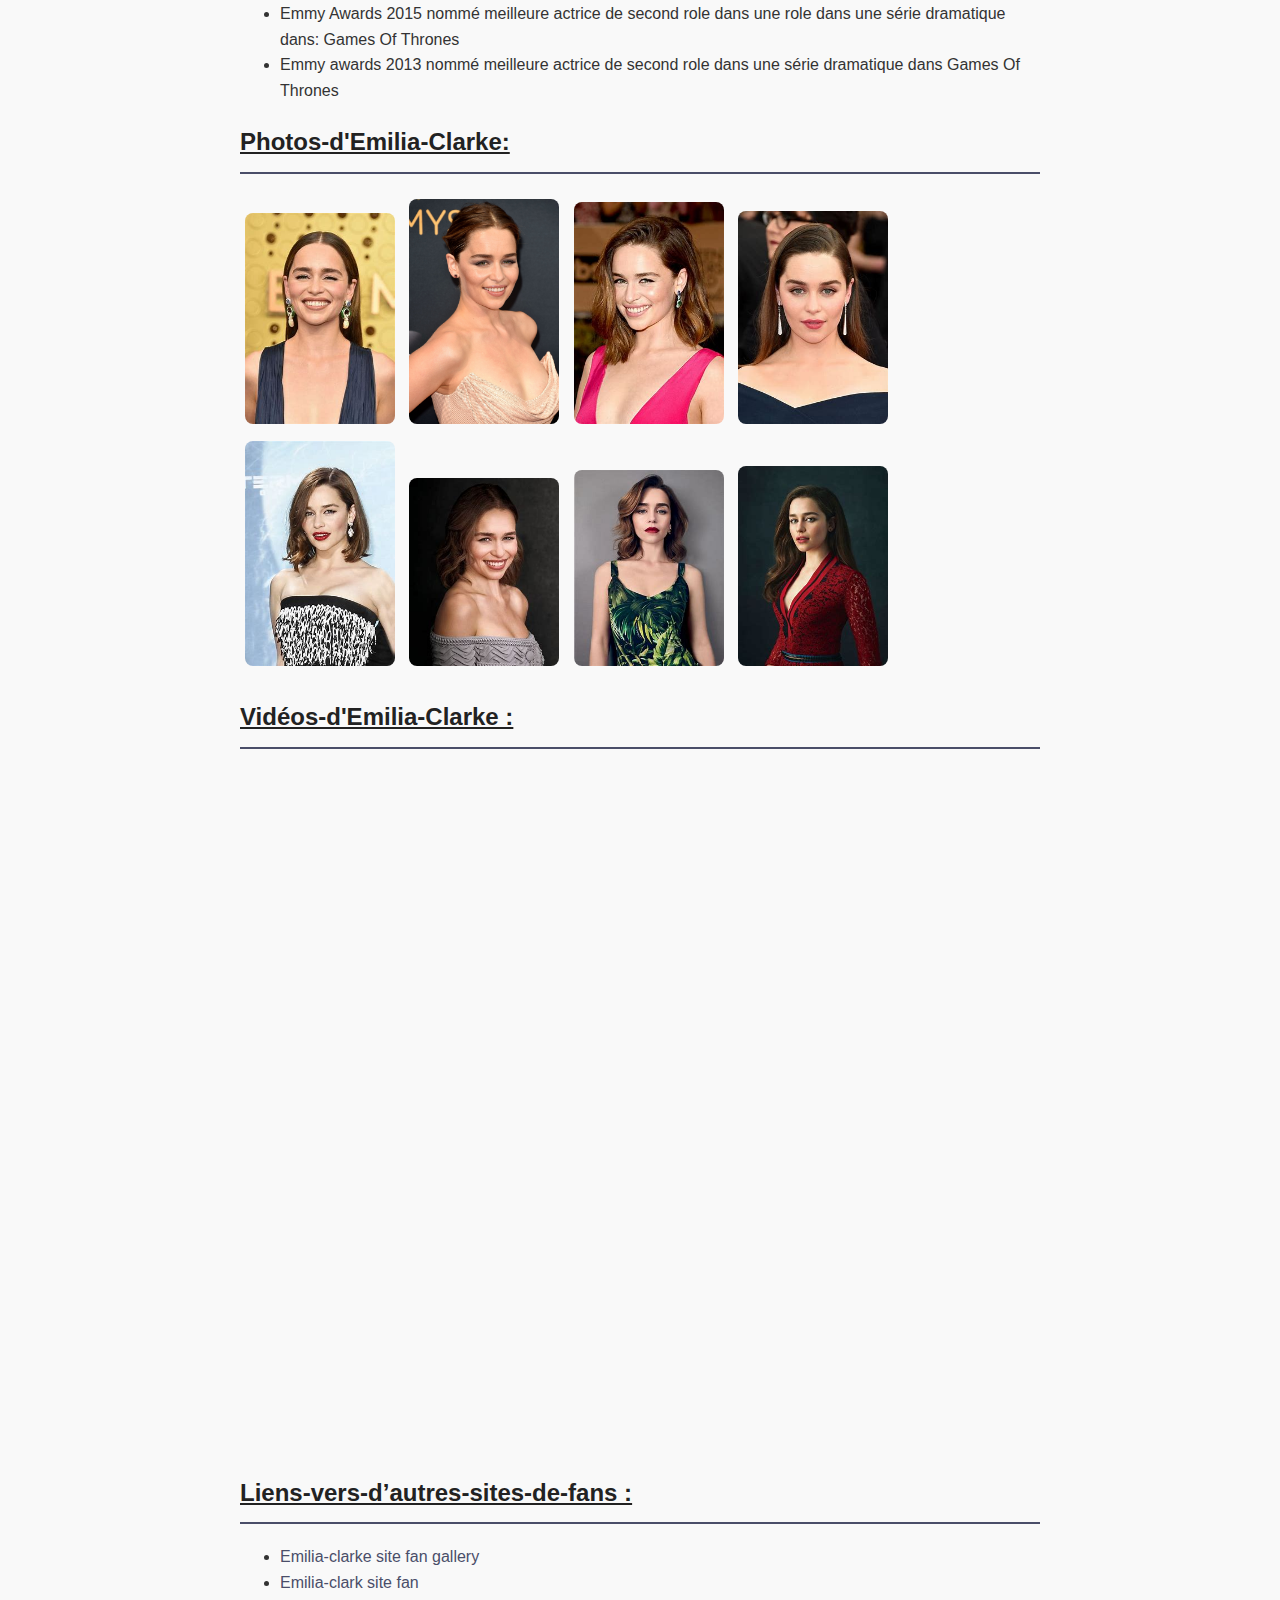
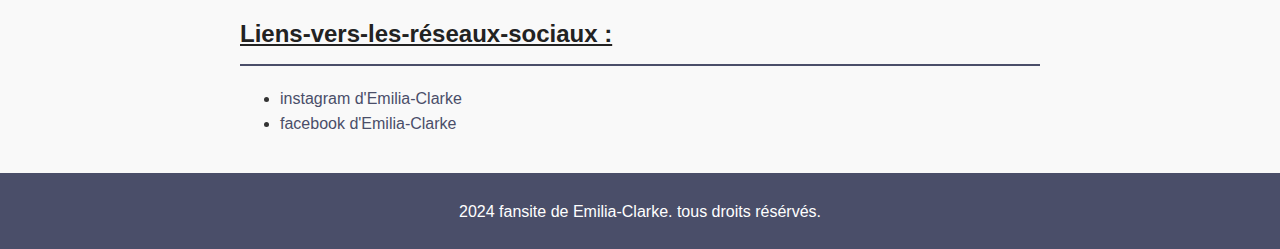
==== commit 21298da7: "modifications" ====
--- a/fansit2.html
+++ b/fansit2.html
@@ -49,7 +49,7 @@
     </p>
  
     
-    <h2><strong><u>Actualité d'Emilia-Clarke:</u></strong></h2>
+    <h2><strong><u>Actualités-d'Emilia-Clarke:</u></strong></h2>
       <p> C’est le prince William en personne qui a décoré Emilia Clarke de l’Ordre de l’Empire britannique au château de Windsor, 
         ainsi que sa mère Jenny Clarke, pour leur engagement caritatif.           
      </P>
@@ -64,7 +64,7 @@
       
 
       <h2>
-        <strong><u>Réalisations d'Emilia-Clarke:</u></strong>
+        <strong><u>Réalisations-d'Emilia-Clarke:</u></strong>
       </h2>
 
       <section class="succés">
@@ -106,7 +106,7 @@
         </article>
       </section>
       <h2>
-        <strong><u>Evènnements-passés :</u></strong>
+        <strong><u>Evènements-passés :</u></strong>
       </h2>
       <ul>
         <li>
@@ -168,7 +168,7 @@
       </section>
       <section class="liens-sites">
         <h2>
-          <strong><u>Liens vers d’autres sites de fans :</u></strong>
+          <strong><u>Liens-vers-d’autres-sites-de-fans :</u></strong>
         </h2>
         <ul>
           <li><a title="sitefan" href="https://emilia-clarke.com/gallery/index.php000">Emilia-clarke site fan gallery </a></li>
@@ -181,7 +181,7 @@
       <section class="réseaux">
         <ul>
         <li><a title="" href="https://www.instagram.com/emilia_clarke/"
-          >instagrame d'Emilia-Clarke</a
+          >instagram d'Emilia-Clarke</a
         ></li>
         <li><a href="https://www.facebook.com/emiliaclarke/"
           >facebook d'Emilia-Clarke</a
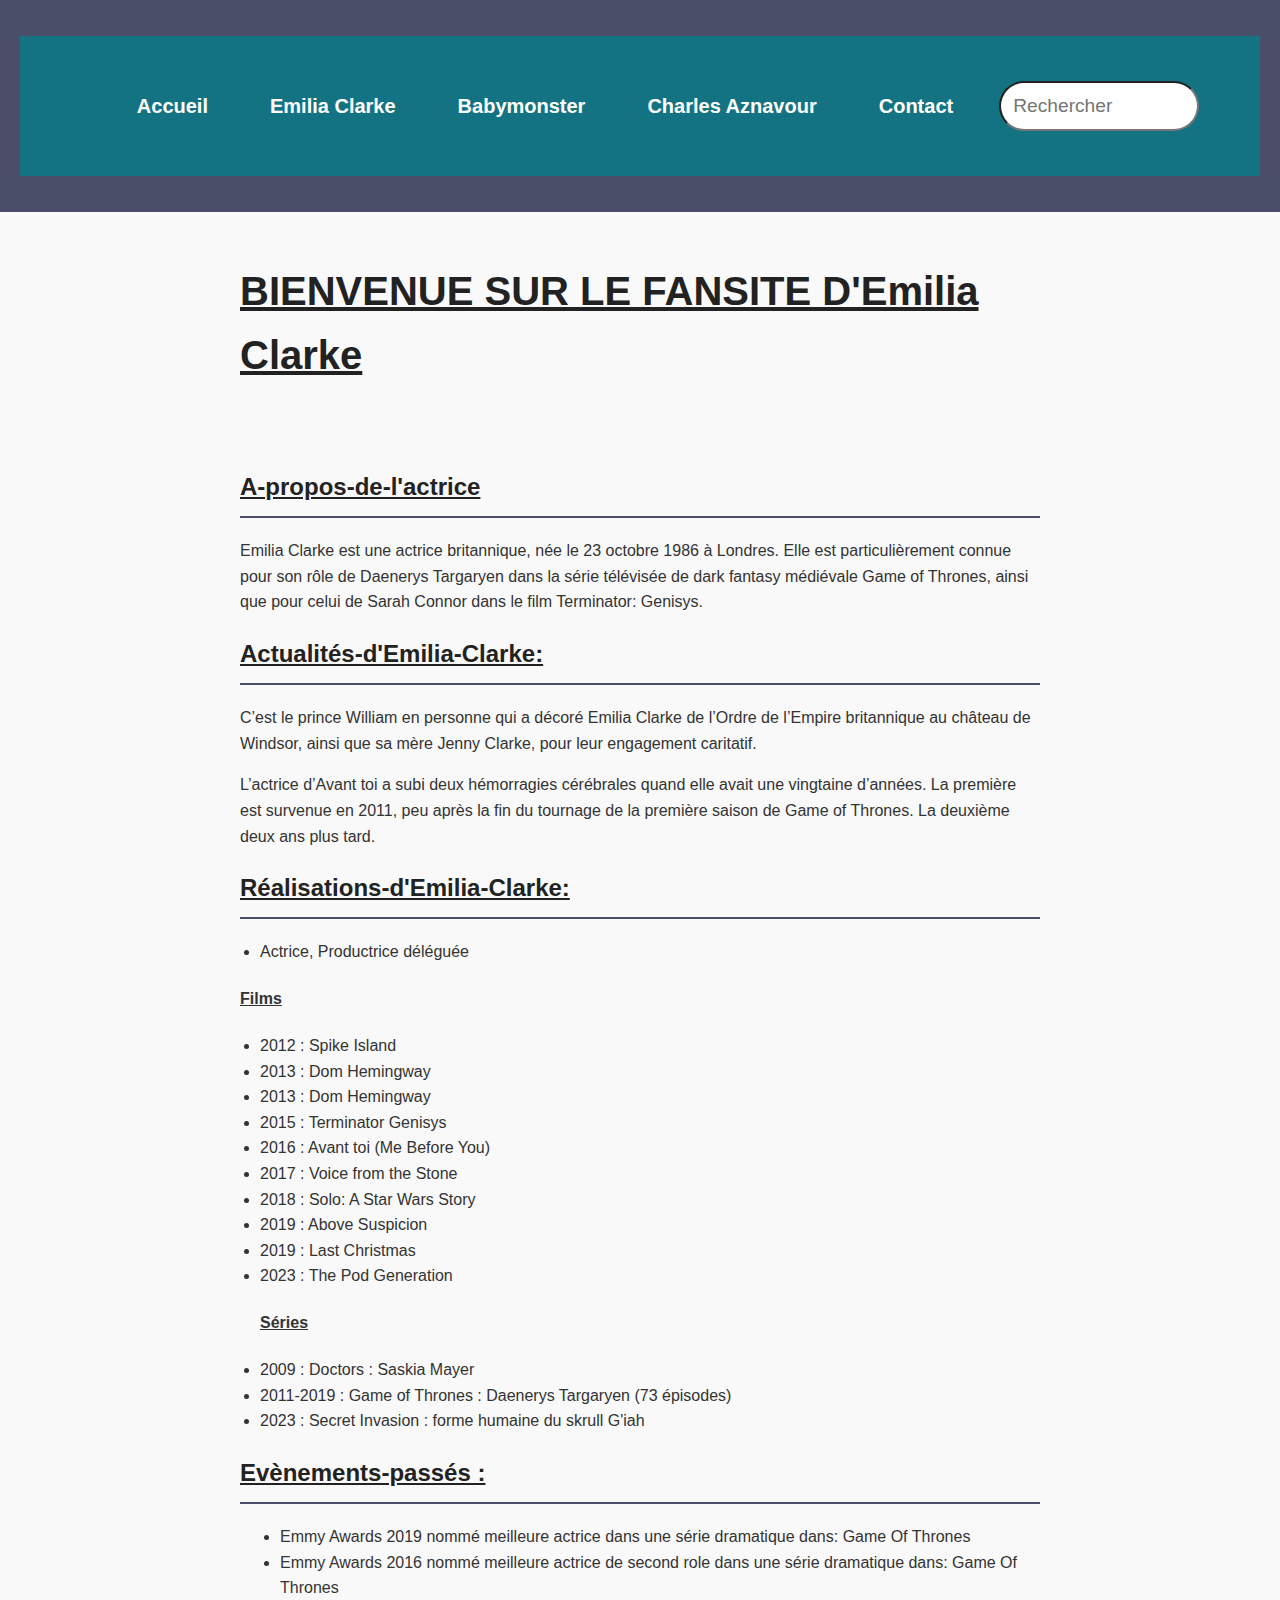
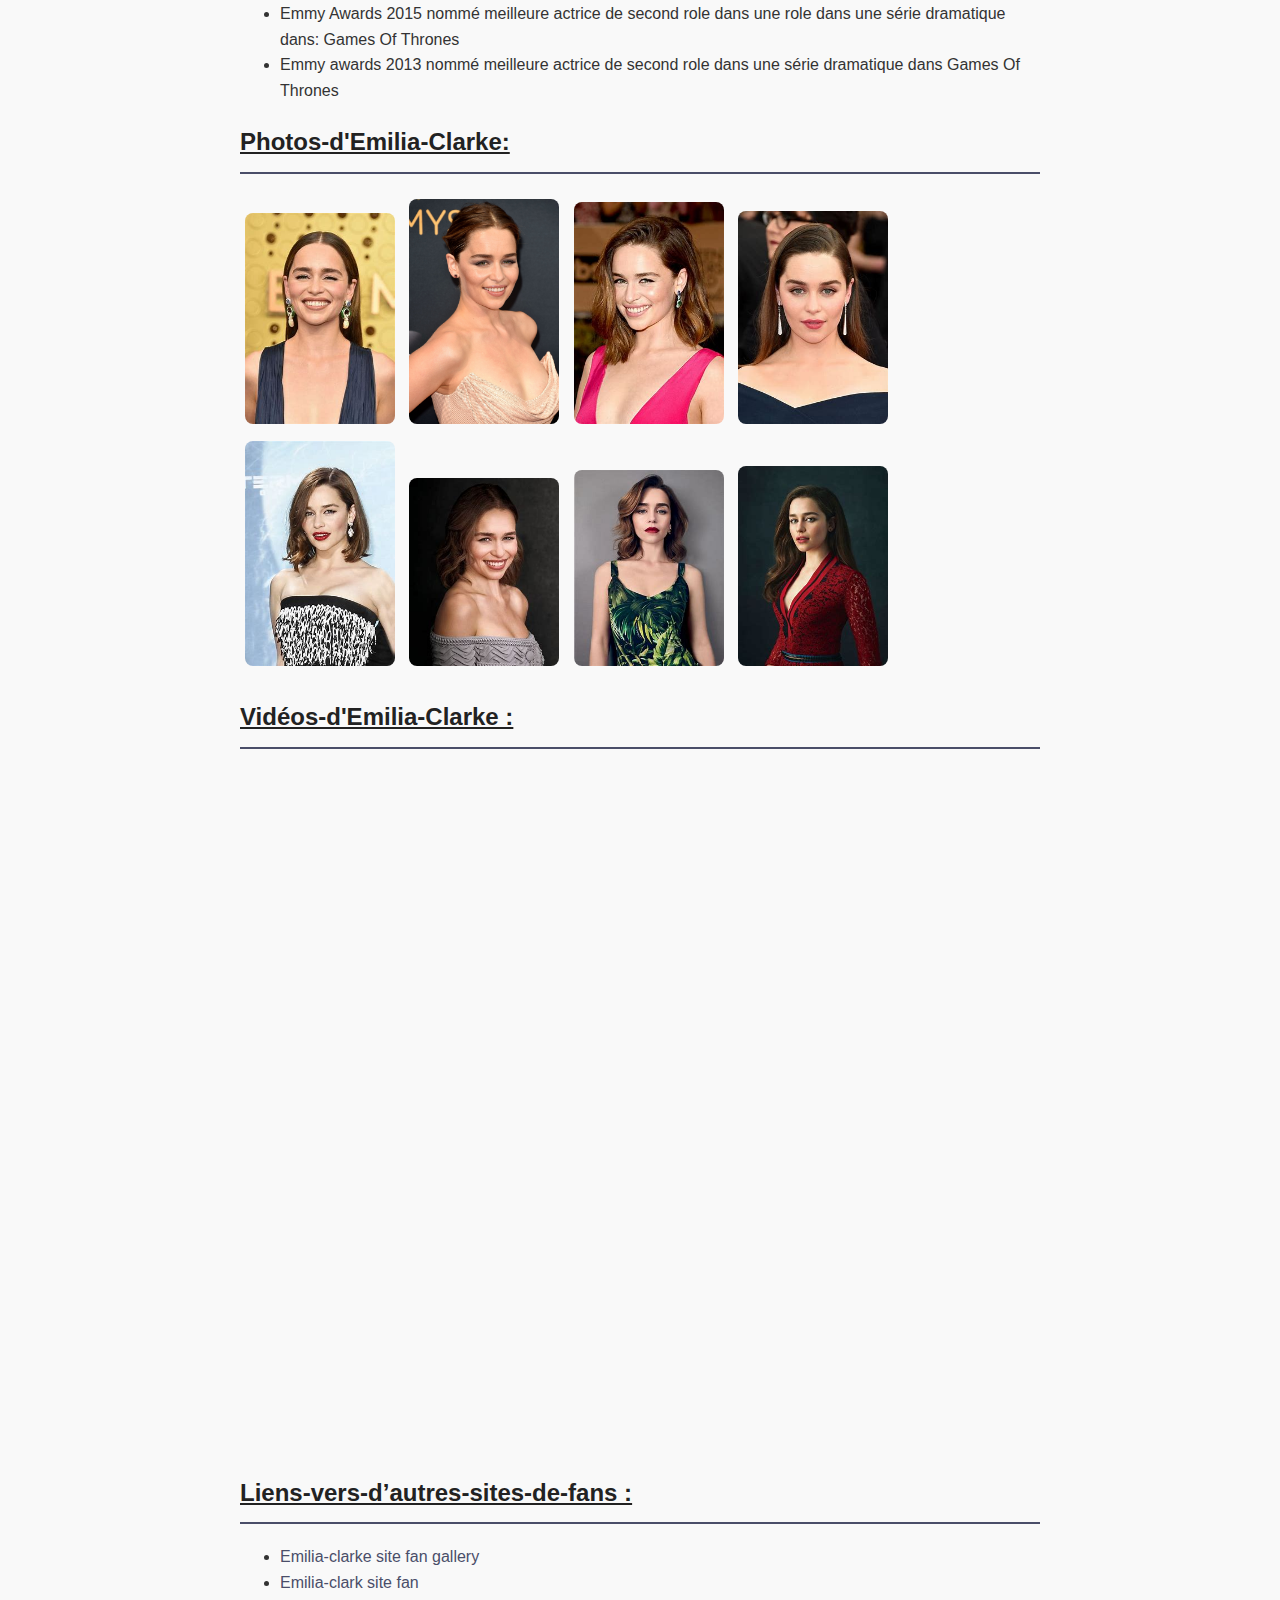
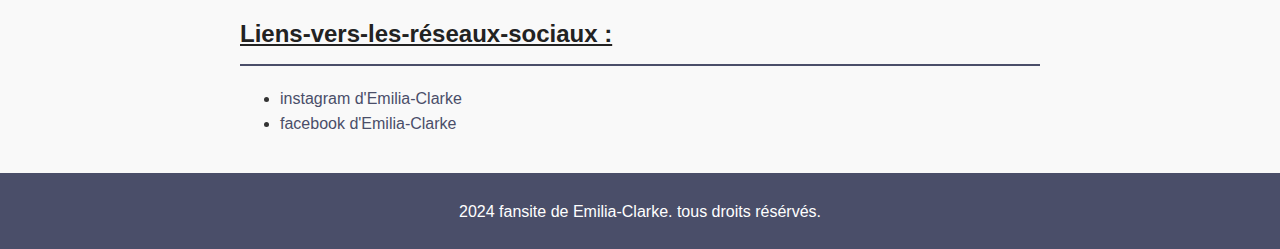
==== commit 9700317a: "modifications" ====
--- a/fansit2.html
+++ b/fansit2.html
@@ -42,7 +42,7 @@
     </header>
   <main>
     <h1><Strong><u>BIENVENUE SUR LE FANSITE D'Emilia Clarke</u></Strong></h1><BR><BR>
-    <h2><strong><u>A propos de l'actrice</u></strong></h2>
+    <h2><strong><u>A-propos-de-l'actrice</u></strong></h2>
     <p>Emilia Clarke est une actrice britannique, née le 23 octobre 1986 à Londres. 
         Elle est particulièrement connue pour son rôle de Daenerys Targaryen dans la série télévisée de dark fantasy médiévale Game of Thrones, 
         ainsi que pour celui de Sarah Connor dans le film Terminator: Genisys.
